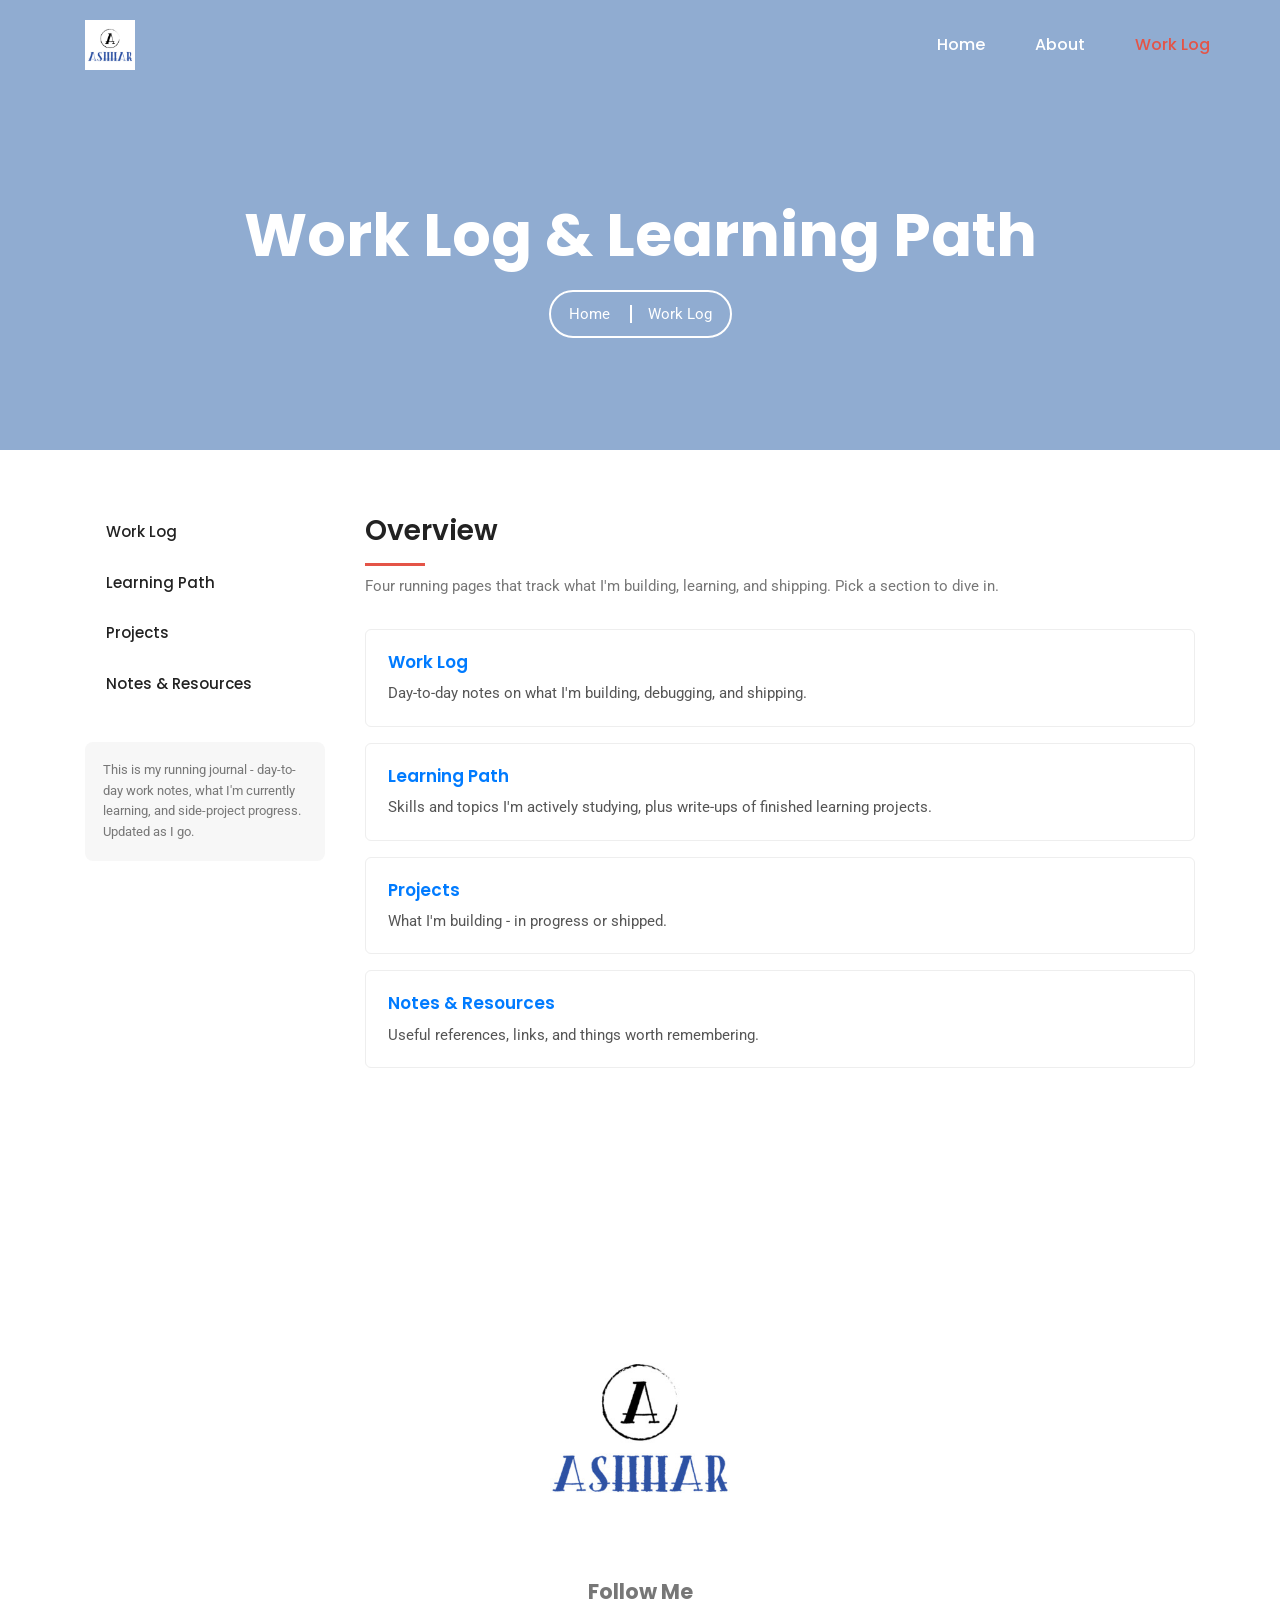
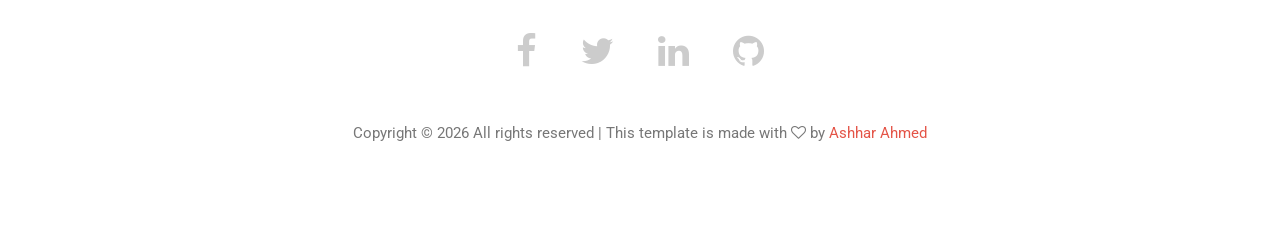
==== worklog/index.html @ 243a368c "folder restructuring" ====
<!DOCTYPE html>
<html lang="zxx" class="no-js">

<head>
    <!-- Mobile Specific Meta -->
    <meta name="viewport" content="width=device-width, initial-scale=1, shrink-to-fit=no">
    <!-- Favicon-->
    <link rel="shortcut icon" href="../img/fav.png">
    <!-- Author Meta -->
    <meta name="author" content="Ashhar Ahmed">
    <!-- Meta Description -->
    <meta name="description" content="Work log and learning path of Ashhar Ahmed - Senior Software Engineer">
    <!-- Meta Keyword -->
    <meta name="keywords" content="">
    <!-- meta character set -->
    <meta charset="UTF-8">
    <!-- Site Title -->
    <title>Work Log | Ashhar Ahmed</title>

    <link href="https://fonts.googleapis.com/css?family=Poppins:100,200,400,300,500,600,700" rel="stylesheet">
    <link href="https://fonts.googleapis.com/css?family=Roboto:300,400,500,600,700,900" rel="stylesheet">
    <!--CSS============================================= -->
    <link rel="stylesheet" href="../css/linearicons.css">
    <link rel="stylesheet" href="../css/font-awesome.min.css">
    <link rel="stylesheet" href="../css/bootstrap.css">
    <link rel="stylesheet" href="../css/magnific-popup.css">
    <link rel="stylesheet" href="../css/nice-select.css">
    <link rel="stylesheet" href="../css/animate.min.css">
    <link rel="stylesheet" href="../css/owl.carousel.css">
    <link rel="stylesheet" href="../css/main.css">
    <link rel="stylesheet" href="../css/worklog.css">
</head>

<body>

    <!-- Start Header Area -->
    <header id="header" class="dark">
        <div class="container main-menu">
            <div class="row align-items-center d-flex">
                <div id="logo">
                    <a href="../index.html"><img src="../img/logo.png" alt="" title="" width="50" height="50" /></a>
                </div>
                <nav id="nav-menu-container" class="ml-auto">
                    <ul class="nav-menu white">
                        <li><a href="../index.html">Home</a></li>
                        <li><a href="../about.html">About</a></li>
                        <li><a class="active" href="index.html">Work Log</a></li>
                    </ul>
                </nav>
            </div>
        </div>
    </header>
    <!-- End Header Area -->

    <!-- start banner Area -->
    <section class="banner-area relative">
        <div class="container">
            <div class="row d-flex align-items-center justify-content-center">
                <div class="about-content col-lg-12">
                    <h1 class="text-white">
                        Work Log &amp; Learning Path
                    </h1>
                    <p class="link-nav">
                        <span class="box">
                            <a href="../index.html">Home </a>
                            <a href="index.html">Work Log</a>
                        </span>
                    </p>
                </div>
            </div>
        </div>
    </section>
    <!-- End banner Area -->

    <!-- Start Worklog Area -->
    <section class="worklog-area">
        <div class="container">
            <div class="worklog-wrap">

                <!-- Sidebar nav -->
                <nav class="worklog-sidebar nav flex-column">
                    <a class="nav-link" href="work-log.html">Work Log</a>
                    <a class="nav-link" href="learning-path.html">Learning Path</a>
                    <a class="nav-link" href="projects.html">Projects</a>
                    <a class="nav-link" href="notes.html">Notes &amp; Resources</a>
                    <div class="side-note">
                        This is my running journal - day-to-day work notes, what I'm currently learning, and
                        side-project progress. Updated as I go.
                    </div>
                </nav>

                <!-- Main content -->
                <div class="worklog-content">
                    <div class="worklog-section">
                        <h2>Overview</h2>
                        <p class="section-intro">
                            Four running pages that track what I'm building, learning, and shipping. Pick a section
                            to dive in.
                        </p>

                        <div class="project-card">
                            <h4><a href="work-log.html">Work Log</a></h4>
                            <p>Day-to-day notes on what I'm building, debugging, and shipping.</p>
                        </div>

                        <div class="project-card">
                            <h4><a href="learning-path.html">Learning Path</a></h4>
                            <p>Skills and topics I'm actively studying, plus write-ups of finished learning projects.</p>
                        </div>

                        <div class="project-card">
                            <h4><a href="projects.html">Projects</a></h4>
                            <p>What I'm building - in progress or shipped.</p>
                        </div>

                        <div class="project-card">
                            <h4><a href="notes.html">Notes &amp; Resources</a></h4>
                            <p>Useful references, links, and things worth remembering.</p>
                        </div>
                    </div>
                </div>

            </div>
        </div>
    </section>
    <!-- End Worklog Area -->

    <!-- start footer Area -->
    <footer class="footer-area">
        <div class="container">
            <div class="row justify-content-center">
                <div class="col-lg-12">
                    <div class="footer-top flex-column">
                        <div class="footer-logo">
                            <a href="#">
                                <img src="../img/logo.png" alt="" width="200" height="200">
                            </a>
                            <h4>Follow Me</h4>
                        </div>
                        <div class="footer-social">
                            <a href="https://www.facebook.com/ashhar.ahmed1/"><i class="fa fa-facebook"></i></a>
                            <a href="https://twitter.com/AshharWeligama"><i class="fa fa-twitter"></i></a>
                            <a href="https://linkedin.com/in/ashhar-ahmed-se"><i class="fa fa-linkedin"></i></a>
                            <a href="https://github.com/AshharAhamed"><i class="fa fa-github"></i></a>
                        </div>
                    </div>
                </div>
            </div>
            <div class="row footer-bottom justify-content-center">
                <p class="col-lg-8 col-sm-12 footer-text">
                    Copyright &copy;
                    <script>
                        document.write(new Date().getFullYear());
                    </script>
                    All rights reserved | This template is made with <i class="fa fa-heart-o" aria-hidden="true"></i> by <a href="#" target="_blank">Ashhar Ahmed</a>
                </p>
            </div>
        </div>
    </footer>
    <!-- End footer Area -->

    <!-- ####################### Start Scroll to Top Area ####################### -->
    <div id="back-top">
        <a title="Go to Top" href="#">
            <i class="lnr lnr-arrow-up"></i>
        </a>
    </div>
    <!-- ####################### End Scroll to Top Area ####################### -->

    <script src="../js/vendor/jquery-2.2.4.min.js"></script>
    <script src="https://cdnjs.cloudflare.com/ajax/libs/popper.js/1.12.9/umd/popper.min.js" integrity="sha384-ApNbgh9B+Y1QKtv3Rn7W3mgPxhU9K/ScQsAP7hUibX39j7fakFPskvXusvfa0b4Q" crossorigin="anonymous"></script>
    <script src="../js/vendor/bootstrap.min.js"></script>
    <script src="../js/easing.min.js"></script>
    <script src="../js/hoverIntent.js"></script>
    <script src="../js/superfish.min.js"></script>
    <script src="../js/mn-accordion.js"></script>
    <script src="../js/jquery.ajaxchimp.min.js"></script>
    <script src="../js/jquery.magnific-popup.min.js"></script>
    <script src="../js/owl.carousel.min.js"></script>
    <script src="../js/jquery.nice-select.min.js"></script>
    <script src="../js/isotope.pkgd.min.js"></script>
    <script src="../js/jquery.circlechart.js"></script>
    <script src="../js/wow.min.js"></script>
    <script src="../js/main.js"></script>
</body>

</html>
---- css/linearicons.css ----
@font-face {
	font-family: 'Linearicons-Free';
	src:url('../fonts/Linearicons-Free.eot?w118d');
	src:url('../fonts/Linearicons-Free.eot?#iefixw118d') format('embedded-opentype'),
		url('../fonts/Linearicons-Free.woff2?w118d') format('woff2'),
		url('../fonts/Linearicons-Free.woff?w118d') format('woff'),
		url('../fonts/Linearicons-Free.ttf?w118d') format('truetype'),
		url('../fonts/Linearicons-Free.svg?w118d#Linearicons-Free') format('svg');
	font-weight: normal;
	font-style: normal;
}

.lnr {
	font-family: 'Linearicons-Free';
	speak: none;
	font-style: normal;
	font-weight: normal;
	font-variant: normal;
	text-transform: none;
	line-height: 1;

	/* Better Font Rendering =========== */
	-webkit-font-smoothing: antialiased;
	-moz-osx-font-smoothing: grayscale;
}

.lnr-home:before {
	content: "\e800";
}
.lnr-apartment:before {
	content: "\e801";
}
.lnr-pencil:before {
	content: "\e802";
}
.lnr-magic-wand:before {
	content: "\e803";
}
.lnr-drop:before {
	content: "\e804";
}
.lnr-lighter:before {
	content: "\e805";
}
.lnr-poop:before {
	content: "\e806";
}
.lnr-sun:before {
	content: "\e807";
}
.lnr-moon:before {
	content: "\e808";
}
.lnr-cloud:before {
	content: "\e809";
}
.lnr-cloud-upload:before {
	content: "\e80a";
}
.lnr-cloud-download:before {
	content: "\e80b";
}
.lnr-cloud-sync:before {
	content: "\e80c";
}
.lnr-cloud-check:before {
	content: "\e80d";
}
.lnr-database:before {
	content: "\e80e";
}
.lnr-lock:before {
	content: "\e80f";
}
.lnr-cog:before {
	content: "\e810";
}
.lnr-trash:before {
	content: "\e811";
}
.lnr-dice:before {
	content: "\e812";
}
.lnr-heart:before {
	content: "\e813";
}
.lnr-star:before {
	content: "\e814";
}
.lnr-star-half:before {
	content: "\e815";
}
.lnr-star-empty:before {
	content: "\e816";
}
.lnr-flag:before {
	content: "\e817";
}
.lnr-envelope:before {
	content: "\e818";
}
.lnr-paperclip:before {
	content: "\e819";
}
.lnr-inbox:before {
	content: "\e81a";
}
.lnr-eye:before {
	content: "\e81b";
}
.lnr-printer:before {
	content: "\e81c";
}
.lnr-file-empty:before {
	content: "\e81d";
}
.lnr-file-add:before {
	content: "\e81e";
}
.lnr-enter:before {
	content: "\e81f";
}
.lnr-exit:before {
	content: "\e820";
}
.lnr-graduation-hat:before {
	content: "\e821";
}
.lnr-license:before {
	content: "\e822";
}
.lnr-music-note:before {
	content: "\e823";
}
.lnr-film-play:before {
	content: "\e824";
}
.lnr-camera-video:before {
	content: "\e825";
}
.lnr-camera:before {
	content: "\e826";
}
.lnr-picture:before {
	content: "\e827";
}
.lnr-book:before {
	content: "\e828";
}
.lnr-bookmark:before {
	content: "\e829";
}
.lnr-user:before {
	content: "\e82a";
}
.lnr-users:before {
	content: "\e82b";
}
.lnr-shirt:before {
	content: "\e82c";
}
.lnr-store:before {
	content: "\e82d";
}
.lnr-cart:before {
	content: "\e82e";
}
.lnr-tag:before {
	content: "\e82f";
}
.lnr-phone-handset:before {
	content: "\e830";
}
.lnr-phone:before {
	content: "\e831";
}
.lnr-pushpin:before {
	content: "\e832";
}
.lnr-map-marker:before {
	content: "\e833";
}
.lnr-map:before {
	content: "\e834";
}
.lnr-location:before {
	content: "\e835";
}
.lnr-calendar-full:before {
	content: "\e836";
}
.lnr-keyboard:before {
	content: "\e837";
}
.lnr-spell-check:before {
	content: "\e838";
}
.lnr-screen:before {
	content: "\e839";
}
.lnr-smartphone:before {
	content: "\e83a";
}
.lnr-tablet:before {
	content: "\e83b";
}
.lnr-laptop:before {
	content: "\e83c";
}
.lnr-laptop-phone:before {
	content: "\e83d";
}
.lnr-power-switch:before {
	content: "\e83e";
}
.lnr-bubble:before {
	content: "\e83f";
}
.lnr-heart-pulse:before {
	content: "\e840";
}
.lnr-construction:before {
	content: "\e841";
}
.lnr-pie-chart:before {
	content: "\e842";
}
.lnr-chart-bars:before {
	content: "\e843";
}
.lnr-gift:before {
	content: "\e844";
}
.lnr-diamond:before {
	content: "\e845";
}
.lnr-linearicons:before {
	content: "\e846";
}
.lnr-dinner:before {
	content: "\e847";
}
.lnr-coffee-cup:before {
	content: "\e848";
}
.lnr-leaf:before {
	content: "\e849";
}
.lnr-paw:before {
	content: "\e84a";
}
.lnr-rocket:before {
	content: "\e84b";
}
.lnr-briefcase:before {
	content: "\e84c";
}
.lnr-bus:before {
	content: "\e84d";
}
.lnr-car:before {
	content: "\e84e";
}
.lnr-train:before {
	content: "\e84f";
}
.lnr-bicycle:before {
	content: "\e850";
}
.lnr-wheelchair:before {
	content: "\e851";
}
.lnr-select:before {
	content: "\e852";
}
.lnr-earth:before {
	content: "\e853";
}
.lnr-smile:before {
	content: "\e854";
}
.lnr-sad:before {
	content: "\e855";
}
.lnr-neutral:before {
	content: "\e856";
}
.lnr-mustache:before {
	content: "\e857";
}
.lnr-alarm:before {
	content: "\e858";
}
.lnr-bullhorn:before {
	content: "\e859";
}
.lnr-volume-high:before {
	content: "\e85a";
}
.lnr-volume-medium:before {
	content: "\e85b";
}
.lnr-volume-low:before {
	content: "\e85c";
}
.lnr-volume:before {
	content: "\e85d";
}
.lnr-mic:before {
	content: "\e85e";
}
.lnr-hourglass:before {
	content: "\e85f";
}
.lnr-undo:before {
	content: "\e860";
}
.lnr-redo:before {
	content: "\e861";
}
.lnr-sync:before {
	content: "\e862";
}
.lnr-history:before {
	content: "\e863";
}
.lnr-clock:before {
	content: "\e864";
}
.lnr-download:before {
	content: "\e865";
}
.lnr-upload:before {
	content: "\e866";
}
.lnr-enter-down:before {
	content: "\e867";
}
.lnr-exit-up:before {
	content: "\e868";
}
.lnr-bug:before {
	content: "\e869";
}
.lnr-code:before {
	content: "\e86a";
}
.lnr-link:before {
	content: "\e86b";
}
.lnr-unlink:before {
	content: "\e86c";
}
.lnr-thumbs-up:before {
	content: "\e86d";
}
.lnr-thumbs-down:before {
	content: "\e86e";
}
.lnr-magnifier:before {
	content: "\e86f";
}
.lnr-cross:before {
	content: "\e870";
}
.lnr-menu:before {
	content: "\e871";
}
.lnr-list:before {
	content: "\e872";
}
.lnr-chevron-up:before {
	content: "\e873";
}
.lnr-chevron-down:before {
	content: "\e874";
}
.lnr-chevron-left:before {
	content: "\e875";
}
.lnr-chevron-right:before {
	content: "\e876";
}
.lnr-arrow-up:before {
	content: "\e877";
}
.lnr-arrow-down:before {
	content: "\e878";
}
.lnr-arrow-left:before {
	content: "\e879";
}
.lnr-arrow-right:before {
	content: "\e87a";
}
.lnr-move:before {
	content: "\e87b";
}
.lnr-warning:before {
	content: "\e87c";
}
.lnr-question-circle:before {
	content: "\e87d";
}
.lnr-menu-circle:before {
	content: "\e87e";
}
.lnr-checkmark-circle:before {
	content: "\e87f";
}
.lnr-cross-circle:before {
	content: "\e880";
}
.lnr-plus-circle:before {
	content: "\e881";
}
.lnr-circle-minus:before {
	content: "\e882";
}
.lnr-arrow-up-circle:before {
	content: "\e883";
}
.lnr-arrow-down-circle:before {
	content: "\e884";
}
.lnr-arrow-left-circle:before {
	content: "\e885";
}
.lnr-arrow-right-circle:before {
	content: "\e886";
}
.lnr-chevron-up-circle:before {
	content: "\e887";
}
.lnr-chevron-down-circle:before {
	content: "\e888";
}
.lnr-chevron-left-circle:before {
	content: "\e889";
}
.lnr-chevron-right-circle:before {
	content: "\e88a";
}
.lnr-crop:before {
	content: "\e88b";
}
.lnr-frame-expand:before {
	content: "\e88c";
}
.lnr-frame-contract:before {
	content: "\e88d";
}
.lnr-layers:before {
	content: "\e88e";
}
.lnr-funnel:before {
	content: "\e88f";
}
.lnr-text-format:before {
	content: "\e890";
}
.lnr-text-format-remove:before {
	content: "\e891";
}
.lnr-text-size:before {
	content: "\e892";
}
.lnr-bold:before {
	content: "\e893";
}
.lnr-italic:before {
	content: "\e894";
}
.lnr-underline:before {
	content: "\e895";
}
.lnr-strikethrough:before {
	content: "\e896";
}
.lnr-highlight:before {
	content: "\e897";
}
.lnr-text-align-left:before {
	content: "\e898";
}
.lnr-text-align-center:before {
	content: "\e899";
}
.lnr-text-align-right:before {
	content: "\e89a";
}
.lnr-text-align-justify:before {
	content: "\e89b";
}
.lnr-line-spacing:before {
	content: "\e89c";
}
.lnr-indent-increase:before {
	content: "\e89d";
}
.lnr-indent-decrease:before {
	content: "\e89e";
}
.lnr-pilcrow:before {
	content: "\e89f";
}
.lnr-direction-ltr:before {
	content: "\e8a0";
}
.lnr-direction-rtl:before {
	content: "\e8a1";
}
.lnr-page-break:before {
	content: "\e8a2";
}
.lnr-sort-alpha-asc:before {
	content: "\e8a3";
}
.lnr-sort-amount-asc:before {
	content: "\e8a4";
}
.lnr-hand:before {
	content: "\e8a5";
}
.lnr-pointer-up:before {
	content: "\e8a6";
}
.lnr-pointer-right:before {
	content: "\e8a7";
}
.lnr-pointer-down:before {
	content: "\e8a8";
}
.lnr-pointer-left:before {
	content: "\e8a9";
}
---- css/nice-select.css ----
.nice-select {
  -webkit-tap-highlight-color: transparent;
  background-color: #fff;
  border-radius: 5px;
  border: solid 1px #e8e8e8;
  box-sizing: border-box;
  clear: both;
  cursor: pointer;
  display: block;
  float: left;
  font-family: inherit;
  font-size: 14px;
  font-weight: normal;
  height: 42px;
  line-height: 40px;
  outline: none;
  padding-left: 18px;
  padding-right: 30px;
  position: relative;
  text-align: left !important;
  -webkit-transition: all 0.2s ease-in-out;
  transition: all 0.2s ease-in-out;
  -webkit-user-select: none;
     -moz-user-select: none;
      -ms-user-select: none;
          user-select: none;
  white-space: nowrap;
  width: auto; }
  .nice-select:hover {
    border-color: #dbdbdb; }
  .nice-select:active, .nice-select.open, .nice-select:focus {
    border-color: #999; }
  .nice-select:after {
    border-bottom: 2px solid #999;
    border-right: 2px solid #999;
    content: '';
    display: block;
    height: 5px;
    margin-top: -4px;
    pointer-events: none;
    position: absolute;
    right: 12px;
    top: 50%;
    -webkit-transform-origin: 66% 66%;
        -ms-transform-origin: 66% 66%;
            transform-origin: 66% 66%;
    -webkit-transform: rotate(45deg);
        -ms-transform: rotate(45deg);
            transform: rotate(45deg);
    -webkit-transition: all 0.15s ease-in-out;
    transition: all 0.15s ease-in-out;
    width: 5px; }
  .nice-select.open:after {
    -webkit-transform: rotate(-135deg);
        -ms-transform: rotate(-135deg);
            transform: rotate(-135deg); }
  .nice-select.open .list {
    opacity: 1;
    pointer-events: auto;
    -webkit-transform: scale(1) translateY(0);
        -ms-transform: scale(1) translateY(0);
            transform: scale(1) translateY(0); }
  .nice-select.disabled {
    border-color: #ededed;
    color: #999;
    pointer-events: none; }
    .nice-select.disabled:after {
      border-color: #cccccc; }
  .nice-select.wide {
    width: 100%; }
    .nice-select.wide .list {
      left: 0 !important;
      right: 0 !important; }
  .nice-select.right {
    float: right; }
    .nice-select.right .list {
      left: auto;
      right: 0; }
  .nice-select.small {
    font-size: 12px;
    height: 36px;
    line-height: 34px; }
    .nice-select.small:after {
      height: 4px;
      width: 4px; }
    .nice-select.small .option {
      line-height: 34px;
      min-height: 34px; }
  .nice-select .list {
    background-color: #fff;
    border-radius: 5px;
    box-shadow: 0 0 0 1px rgba(68, 68, 68, 0.11);
    box-sizing: border-box;
    margin-top: 4px;
    opacity: 0;
    overflow: hidden;
    padding: 0;
    pointer-events: none;
    position: absolute;
    top: 100%;
    left: 0;
    -webkit-transform-origin: 50% 0;
        -ms-transform-origin: 50% 0;
            transform-origin: 50% 0;
    -webkit-transform: scale(0.75) translateY(-21px);
        -ms-transform: scale(0.75) translateY(-21px);
            transform: scale(0.75) translateY(-21px);
    -webkit-transition: all 0.2s cubic-bezier(0.5, 0, 0, 1.25), opacity 0.15s ease-out;
    transition: all 0.2s cubic-bezier(0.5, 0, 0, 1.25), opacity 0.15s ease-out;
    z-index: 9; }
    .nice-select .list:hover .option:not(:hover) {
      background-color: transparent !important; }
  .nice-select .option {
    cursor: pointer;
    font-weight: 400;
    line-height: 40px;
    list-style: none;
    min-height: 40px;
    outline: none;
    padding-left: 18px;
    padding-right: 29px;
    text-align: left;
    -webkit-transition: all 0.2s;
    transition: all 0.2s; }
    .nice-select .option:hover, .nice-select .option.focus, .nice-select .option.selected.focus {
      background-color: #f6f6f6; }
    .nice-select .option.selected {
      font-weight: bold; }
    .nice-select .option.disabled {
      background-color: transparent;
      color: #999;
      cursor: default; }

.no-csspointerevents .nice-select .list {
  display: none; }

.no-csspointerevents .nice-select.open .list {
  display: block; }
---- css/main.css ----
/*--------------------------- Color variations ----------------------*/
/* Medium Layout: 1280px */
/* Tablet Layout: 768px */
/* Mobile Layout: 320px */
/* Wide Mobile Layout: 480px */
/* =================================== */
/*  Basic Style 
/* =================================== */
::-moz-selection {
  /* Code for Firefox */
  background-color: #e45447;
  color: #fff; }

::selection {
  background-color: #e45447;
  color: #fff; }

::-webkit-input-placeholder {
  /* WebKit, Blink, Edge */
  color: #777777;
  font-weight: 300; }

:-moz-placeholder {
  /* Mozilla Firefox 4 to 18 */
  color: #777777;
  opacity: 1;
  font-weight: 300; }

::-moz-placeholder {
  /* Mozilla Firefox 19+ */
  color: #777777;
  opacity: 1;
  font-weight: 300; }

:-ms-input-placeholder {
  /* Internet Explorer 10-11 */
  color: #777777;
  font-weight: 300; }

::-ms-input-placeholder {
  /* Microsoft Edge */
  color: #777777;
  font-weight: 300; }

body {
  color: #777777;
  font-family: "Roboto", sans-serif;
  font-size: 15px;
  font-weight: 400;
  line-height: 1.625em;
  position: relative; }

ol, ul {
  margin: 0;
  padding: 0;
  list-style: none; }

select {
  display: block; }

figure {
  margin: 0; }

a {
  -webkit-transition: all 0.3s ease 0s;
  -moz-transition: all 0.3s ease 0s;
  -o-transition: all 0.3s ease 0s;
  transition: all 0.3s ease 0s; }

iframe {
  border: 0; }

a, a:focus, a:hover {
  text-decoration: none;
  outline: 0; }

.btn.active.focus,
.btn.active:focus,
.btn.focus,
.btn.focus:active,
.btn:active:focus,
.btn:focus {
  text-decoration: none;
  outline: 0; }

.card-panel {
  margin: 0;
  padding: 60px; }

/**
 *  Typography
 *
 **/
.btn i, .btn-large i, .btn-floating i, .btn-large i, .btn-flat i {
  font-size: 1em;
  line-height: inherit; }

.gray-bg {
  background: #f9f9ff; }

h1, h2, h3,
h4, h5, h6 {
  font-family: "Poppins", sans-serif;
  color: #222222;
  line-height: 1.2em;
  margin-bottom: 0;
  margin-top: 0;
  font-weight: 600; }

.h1, .h2, .h3,
.h4, .h5, .h6 {
  margin-bottom: 0;
  margin-top: 0;
  font-family: "Poppins", sans-serif;
  font-weight: 600;
  color: #222222; }

h1, .h1 {
  font-size: 36px; }

h2, .h2 {
  font-size: 30px; }

h3, .h3 {
  font-size: 24px; }

h4, .h4 {
  font-size: 18px; }

h5, .h5 {
  font-size: 16px; }

h6, .h6 {
  font-size: 14px;
  color: #222222; }

td, th {
  border-radius: 0px; }

/**
 * For modern browsers
 * 1. The space content is one way to avoid an Opera bug when the
 *    contenteditable attribute is included anywhere else in the document.
 *    Otherwise it causes space to appear at the top and bottom of elements
 *    that are clearfixed.
 * 2. The use of `table` rather than `block` is only necessary if using
 *    `:before` to contain the top-margins of child elements.
 */
.clear::before, .clear::after {
  content: " ";
  display: table; }
.clear::after {
  clear: both; }

.fz-11 {
  font-size: 11px; }

.fz-12 {
  font-size: 12px; }

.fz-13 {
  font-size: 13px; }

.fz-14 {
  font-size: 14px; }

.fz-15 {
  font-size: 15px; }

.fz-16 {
  font-size: 16px; }

.fz-18 {
  font-size: 18px; }

.fz-30 {
  font-size: 30px; }

.fz-48 {
  font-size: 48px !important; }

.fw100 {
  font-weight: 100; }

.fw300 {
  font-weight: 300; }

.fw400 {
  font-weight: 400 !important; }

.fw500 {
  font-weight: 500; }

.f700 {
  font-weight: 700; }

.fsi {
  font-style: italic; }

.mt-10 {
  margin-top: 10px; }

.mt-15 {
  margin-top: 15px; }

.mt-20 {
  margin-top: 20px; }

.mt-25 {
  margin-top: 25px; }

.mt-30 {
  margin-top: 30px; }

.mt-35 {
  margin-top: 35px; }

.mt-40 {
  margin-top: 40px; }

.mt-50 {
  margin-top: 50px; }

.mt-60 {
  margin-top: 60px; }

.mt-70 {
  margin-top: 70px; }

.mt-80 {
  margin-top: 80px; }

.mt-100 {
  margin-top: 100px; }

.mt-120 {
  margin-top: 120px; }

.mt-150 {
  margin-top: 150px; }

.ml-0 {
  margin-left: 0 !important; }

.ml-5 {
  margin-left: 5px !important; }

.ml-10 {
  margin-left: 10px; }

.ml-15 {
  margin-left: 15px; }

.ml-20 {
  margin-left: 20px; }

.ml-30 {
  margin-left: 30px; }

.ml-50 {
  margin-left: 50px; }

.mr-0 {
  margin-right: 0 !important; }

.mr-5 {
  margin-right: 5px !important; }

.mr-15 {
  margin-right: 15px; }

.mr-10 {
  margin-right: 10px; }

.mr-20 {
  margin-right: 20px; }

.mr-30 {
  margin-right: 30px; }

.mr-50 {
  margin-right: 50px; }

.mb-0 {
  margin-bottom: 0px; }

.mb-0-i {
  margin-bottom: 0px !important; }

.mb-5 {
  margin-bottom: 5px; }

.mb-10 {
  margin-bottom: 10px; }

.mb-15 {
  margin-bottom: 15px; }

.mb-20 {
  margin-bottom: 20px; }

.mb-25 {
  margin-bottom: 25px; }

.mb-30 {
  margin-bottom: 30px; }

.mb-40 {
  margin-bottom: 40px; }

.mb-50 {
  margin-bottom: 50px; }

.mb-60 {
  margin-bottom: 60px; }

.mb-70 {
  margin-bottom: 70px; }

.mb-80 {
  margin-bottom: 80px; }

.mb-90 {
  margin-bottom: 90px; }

.mb-100 {
  margin-bottom: 100px; }

.pt-0 {
  padding-top: 0px; }

.pt-10 {
  padding-top: 10px; }

.pt-15 {
  padding-top: 15px; }

.pt-20 {
  padding-top: 20px; }

.pt-25 {
  padding-top: 25px; }

.pt-30 {
  padding-top: 30px; }

.pt-40 {
  padding-top: 40px; }

.pt-50 {
  padding-top: 50px; }

.pt-60 {
  padding-top: 60px; }

.pt-70 {
  padding-top: 70px; }

.pt-80 {
  padding-top: 80px; }

.pt-90 {
  padding-top: 90px; }

.pt-100 {
  padding-top: 100px; }

.pt-120 {
  padding-top: 120px; }

.pt-150 {
  padding-top: 150px; }

.pt-170 {
  padding-top: 170px; }

.pb-0 {
  padding-bottom: 0px; }

.pb-10 {
  padding-bottom: 10px; }

.pb-15 {
  padding-bottom: 15px; }

.pb-20 {
  padding-bottom: 20px; }

.pb-25 {
  padding-bottom: 25px; }

.pb-30 {
  padding-bottom: 30px; }

.pb-40 {
  padding-bottom: 40px; }

.pb-50 {
  padding-bottom: 50px; }

.pb-60 {
  padding-bottom: 60px; }

.pb-70 {
  padding-bottom: 70px; }

.pb-80 {
  padding-bottom: 80px; }

.pb-90 {
  padding-bottom: 90px; }

.pb-100 {
  padding-bottom: 100px; }

.pb-120 {
  padding-bottom: 120px; }

.pb-150 {
  padding-bottom: 150px; }

.pr-30 {
  padding-right: 30px; }

.pl-30 {
  padding-left: 30px; }

.pl-90 {
  padding-left: 90px; }

.p-40 {
  padding: 40px; }

.float-left {
  float: left; }

.float-right {
  float: right; }

.text-italic {
  font-style: italic; }

.text-white {
  color: #fff; }

.text-black {
  color: #000; }

.transition {
  -webkit-transition: all 0.3s ease 0s;
  -moz-transition: all 0.3s ease 0s;
  -o-transition: all 0.3s ease 0s;
  transition: all 0.3s ease 0s; }

.section-full {
  padding: 100px 0; }

.section-half {
  padding: 75px 0; }

.text-center {
  text-align: center; }

.text-left {
  text-align: left; }

.text-rigth {
  text-align: right; }

.flex {
  display: -webkit-box;
  display: -webkit-flex;
  display: -moz-flex;
  display: -ms-flexbox;
  display: flex; }

.inline-flex {
  display: -webkit-inline-box;
  display: -webkit-inline-flex;
  display: -moz-inline-flex;
  display: -ms-inline-flexbox;
  display: inline-flex; }

.flex-grow {
  -webkit-box-flex: 1;
  -webkit-flex-grow: 1;
  -moz-flex-grow: 1;
  -ms-flex-positive: 1;
  flex-grow: 1; }

.flex-wrap {
  -webkit-flex-wrap: wrap;
  -moz-flex-wrap: wrap;
  -ms-flex-wrap: wrap;
  flex-wrap: wrap; }

.flex-left {
  -webkit-box-pack: start;
  -ms-flex-pack: start;
  -webkit-justify-content: flex-start;
  -moz-justify-content: flex-start;
  justify-content: flex-start; }

.flex-middle {
  -webkit-box-align: center;
  -ms-flex-align: center;
  -webkit-align-items: center;
  -moz-align-items: center;
  align-items: center; }

.flex-right {
  -webkit-box-pack: end;
  -ms-flex-pack: end;
  -webkit-justify-content: flex-end;
  -moz-justify-content: flex-end;
  justify-content: flex-end; }

.flex-top {
  -webkit-align-self: flex-start;
  -moz-align-self: flex-start;
  -ms-flex-item-align: start;
  align-self: flex-start; }

.flex-center {
  -webkit-box-pack: center;
  -ms-flex-pack: center;
  -webkit-justify-content: center;
  -moz-justify-content: center;
  justify-content: center; }

.flex-bottom {
  -webkit-align-self: flex-end;
  -moz-align-self: flex-end;
  -ms-flex-item-align: end;
  align-self: flex-end; }

.space-between {
  -webkit-box-pack: justify;
  -ms-flex-pack: justify;
  -webkit-justify-content: space-between;
  -moz-justify-content: space-between;
  justify-content: space-between; }

.space-around {
  -ms-flex-pack: distribute;
  -webkit-justify-content: space-around;
  -moz-justify-content: space-around;
  justify-content: space-around; }

.flex-column {
  -webkit-box-direction: normal;
  -webkit-box-orient: vertical;
  -webkit-flex-direction: column;
  -moz-flex-direction: column;
  -ms-flex-direction: column;
  flex-direction: column; }

.flex-cell {
  display: -webkit-box;
  display: -webkit-flex;
  display: -moz-flex;
  display: -ms-flexbox;
  display: flex;
  -webkit-box-flex: 1;
  -webkit-flex-grow: 1;
  -moz-flex-grow: 1;
  -ms-flex-positive: 1;
  flex-grow: 1; }

.display-table {
  display: table; }

.light {
  color: #fff; }

.dark {
  color: #000; }

.relative {
  position: relative; }

.overflow-hidden {
  overflow: hidden; }

.overlay {
  position: absolute;
  left: 0;
  right: 0;
  top: 0;
  bottom: 0; }

.container.fullwidth {
  width: 100%; }
.container.no-padding {
  padding-left: 0;
  padding-right: 0; }

.no-padding {
  padding: 0; }

.section-bg {
  background: #f9fafc; }

@media (max-width: 767px) {
  .no-flex-xs {
    display: block !important; } }

.row.no-margin {
  margin-left: 0;
  margin-right: 0; }

.preloader-area {
  background-color: #e45447;
  position: fixed;
  width: 100%;
  height: 100%;
  z-index: 9999; }
  .preloader-area .loader-box {
    position: absolute;
    left: 50%;
    top: 50%;
    -webkit-transform: translate(-50%, -50%);
    -moz-transform: translate(-50%, -50%);
    -ms-transform: translate(-50%, -50%);
    -o-transform: translate(-50%, -50%);
    transform: translate(-50%, -50%); }
  .preloader-area .loader {
    width: 70px;
    height: 70px;
    border-radius: 50px;
    background-color: rgba(255, 255, 255, 0.2);
    border-width: 30px;
    border-style: double;
    border-color: transparent #fff;
    -webkit-transform-origin: 50% 50%;
    -moz-transform-origin: 50% 50%;
    -ms-transform-origin: 50% 50%;
    -o-transform-origin: 50% 50%;
    transform-origin: 50% 50%;
    -webkit-animation: loader 2s linear infinite;
    -moz-animation: loader 2s linear infinite;
    -o-animation: loader 2s linear infinite;
    animation: loader 2s linear infinite; }

@-webkit-keyframes loader {
  0% {
    -webkit-transform: rotate(0deg);
    -moz-transform: rotate(0deg);
    -ms-transform: rotate(0deg);
    -o-transform: rotate(0deg);
    transform: rotate(0deg); }
  100% {
    -webkit-transform: rotate(360deg);
    -moz-transform: rotate(360deg);
    -ms-transform: rotate(360deg);
    -o-transform: rotate(360deg);
    transform: rotate(360deg); } }
@-moz-keyframes loader {
  0% {
    -webkit-transform: rotate(0deg);
    -moz-transform: rotate(0deg);
    -ms-transform: rotate(0deg);
    -o-transform: rotate(0deg);
    transform: rotate(0deg); }
  100% {
    -webkit-transform: rotate(360deg);
    -moz-transform: rotate(360deg);
    -ms-transform: rotate(360deg);
    -o-transform: rotate(360deg);
    transform: rotate(360deg); } }
@-o-keyframes loader {
  0% {
    -webkit-transform: rotate(0deg);
    -moz-transform: rotate(0deg);
    -ms-transform: rotate(0deg);
    -o-transform: rotate(0deg);
    transform: rotate(0deg); }
  100% {
    -webkit-transform: rotate(360deg);
    -moz-transform: rotate(360deg);
    -ms-transform: rotate(360deg);
    -o-transform: rotate(360deg);
    transform: rotate(360deg); } }
@keyframes loader {
  0% {
    -webkit-transform: rotate(0deg);
    -moz-transform: rotate(0deg);
    -ms-transform: rotate(0deg);
    -o-transform: rotate(0deg);
    transform: rotate(0deg); }
  100% {
    -webkit-transform: rotate(360deg);
    -moz-transform: rotate(360deg);
    -ms-transform: rotate(360deg);
    -o-transform: rotate(360deg);
    transform: rotate(360deg); } }
#back-top {
  position: fixed;
  right: 0;
  bottom: 30px;
  cursor: pointer;
  z-index: 9999999;
  opacity: 0;
  -webkit-transition: all 0.3s ease 0s;
  -moz-transition: all 0.3s ease 0s;
  -o-transition: all 0.3s ease 0s;
  transition: all 0.3s ease 0s; }
  #back-top a {
    background: #90acd1;
    display: block;
    text-align: center;
    width: 35px;
    height: 40px;
    border-radius: 5px 5px 0 0;
    padding: 12px 8px 8px 7px;
    -webkit-transition: all 0.3s ease 0s;
    -moz-transition: all 0.3s ease 0s;
    -o-transition: all 0.3s ease 0s;
    transition: all 0.3s ease 0s; }
    #back-top a i {
      font-size: 22px;
      color: #fff; }
    #back-top a:hover {
      box-shadow: 0 8px 12px rgba(156, 156, 156, 0.7); }

.back-top-animation {
  right: 20px !important;
  opacity: 1 !important;
  -webkit-transition: all 0.4s ease-in !important;
  -moz-transition: all 0.4s ease-in !important;
  -o-transition: all 0.4s ease-in !important;
  transition: all 0.4s ease-in !important; }

.section-gap {
  padding: 150px 0; }
  @media (max-width: 1024px) {
    .section-gap {
      padding: 60px 0; } }

.section-gap-top {
  padding-top: 150px; }
  @media (max-width: 1024px) {
    .section-gap-top {
      padding: 60px 0; } }

.section-gap-bottom-90 {
  padding-bottom: 130px; }
  @media (max-width: 1024px) {
    .section-gap-bottom-90 {
      padding-bottom: 30px; } }

.section-title {
  margin-bottom: 80px; }
  @media (max-width: 1024px) {
    .section-title {
      margin-bottom: 30px; } }
  .section-title h2 {
    font-size: 48px;
    font-weight: 700;
    margin-bottom: 70px;
    text-transform: capitalize;
    position: relative;
    line-height: 44px; }
    @media (max-width: 1024px) {
      .section-title h2 {
        font-size: 40px;
        margin-bottom: 30px; } }
    @media (max-width: 1024px) {
      .section-title h2 {
        font-size: 30px; } }
    .section-title h2:before {
      content: '';
      position: absolute;
      left: 0;
      bottom: -35px;
      width: 10px;
      height: 10px;
      background: #e45447;
      border-radius: 7px; }
      @media (max-width: 1024px) {
        .section-title h2:before {
          bottom: -15px; } }
    .section-title h2:after {
      content: '';
      position: absolute;
      left: 0;
      bottom: -31px;
      width: 100px;
      height: 2px;
      background: #e45447; }
      @media (max-width: 1024px) {
        .section-title h2:after {
          bottom: -11px; } }
  .section-title p {
    max-width: 535px;
    margin-bottom: 0; }

.alert-msg {
  color: #008000; }

.primary-btn {
  color: #fff;
  padding: 0 52px;
  background: #e45447;
  overflow: hidden;
  border-radius: 40px;
  font-size: 15px;
  font-weight: 600;
  display: inline-block;
  border: 1px solid #e45447;
  vertical-align: middle;
  position: relative;
  z-index: 1;
  cursor: pointer;
  text-align: center;
  -webkit-backface-visibility: hidden;
  -moz-backface-visibility: hidden;
  backface-visibility: hidden;
  -webkit-transition: all 0.3s ease 0s;
  -moz-transition: all 0.3s ease 0s;
  -o-transition: all 0.3s ease 0s;
  transition: all 0.3s ease 0s; }
  @media (max-width: 767px) {
    .primary-btn {
      padding: 0 35px; } }
  .primary-btn:before {
    content: attr(data-text);
    position: absolute;
    top: 0;
    left: 0;
    width: 100%;
    height: 100%;
    padding: 13px 0;
    -webkit-transition: all 0.3s ease 0s;
    -moz-transition: all 0.3s ease 0s;
    -o-transition: all 0.3s ease 0s;
    transition: all 0.3s ease 0s;
    -webkit-transition-timing-function: cubic-bezier(0.75, 0, 0.125, 1);
    -moz-transition-timing-function: cubic-bezier(0.75, 0, 0.125, 1);
    -o-transition-timing-function: cubic-bezier(0.75, 0, 0.125, 1);
    transition-timing-function: cubic-bezier(0.75, 0, 0.125, 1);
    color: #fff; }
    @media (max-width: 767px) {
      .primary-btn:before {
        padding: 8px 0; } }
  .primary-btn:hover {
    background: #fff;
    border: 1px solid #e45447; }
    .primary-btn:hover:before {
      opacity: 0;
      -webkit-transform: translate3d(0, 100%, 0);
      -moz-transform: translate3d(0, 100%, 0);
      -ms-transform: translate3d(0, 100%, 0);
      -o-transform: translate3d(0, 100%, 0);
      transform: translate3d(0, 100%, 0); }
    .primary-btn:hover span {
      opacity: 1;
      color: #e45447;
      -webkit-transform: translate3d(0, 0, 0);
      -moz-transform: translate3d(0, 0, 0);
      -ms-transform: translate3d(0, 0, 0);
      -o-transform: translate3d(0, 0, 0);
      transform: translate3d(0, 0, 0); }
      .primary-btn:hover span:nth-child(1) {
        -webkit-transition-delay: 0.01s;
        -moz-transition-delay: 0.01s;
        -o-transition-delay: 0.01s;
        transition-delay: 0.01s; }
      .primary-btn:hover span:nth-child(2) {
        -webkit-transition-delay: 0.05s;
        -moz-transition-delay: 0.05s;
        -o-transition-delay: 0.05s;
        transition-delay: 0.05s; }
      .primary-btn:hover span:nth-child(3) {
        -webkit-transition-delay: 0.1s;
        -moz-transition-delay: 0.1s;
        -o-transition-delay: 0.1s;
        transition-delay: 0.1s; }
      .primary-btn:hover span:nth-child(4) {
        -webkit-transition-delay: 0.15s;
        -moz-transition-delay: 0.15s;
        -o-transition-delay: 0.15s;
        transition-delay: 0.15s; }
      .primary-btn:hover span:nth-child(5) {
        -webkit-transition-delay: 0.2s;
        -moz-transition-delay: 0.2s;
        -o-transition-delay: 0.2s;
        transition-delay: 0.2s; }
      .primary-btn:hover span:nth-child(6) {
        -webkit-transition-delay: 0.25s;
        -moz-transition-delay: 0.25s;
        -o-transition-delay: 0.25s;
        transition-delay: 0.25s; }
      .primary-btn:hover span:nth-child(7) {
        -webkit-transition-delay: 0.3s;
        -moz-transition-delay: 0.3s;
        -o-transition-delay: 0.3s;
        transition-delay: 0.3s; }
      .primary-btn:hover span:nth-child(8) {
        -webkit-transition-delay: 0.35s;
        -moz-transition-delay: 0.35s;
        -o-transition-delay: 0.35s;
        transition-delay: 0.35s; }
      .primary-btn:hover span:nth-child(9) {
        -webkit-transition-delay: 0.4s;
        -moz-transition-delay: 0.4s;
        -o-transition-delay: 0.4s;
        transition-delay: 0.4s; }
      .primary-btn:hover span:nth-child(10) {
        -webkit-transition-delay: 0.45s;
        -moz-transition-delay: 0.45s;
        -o-transition-delay: 0.45s;
        transition-delay: 0.45s; }
      .primary-btn:hover span:nth-child(11) {
        -webkit-transition-delay: 0.5s;
        -moz-transition-delay: 0.5s;
        -o-transition-delay: 0.5s;
        transition-delay: 0.5s; }
      .primary-btn:hover span:nth-child(12) {
        -webkit-transition-delay: 0.55s;
        -moz-transition-delay: 0.55s;
        -o-transition-delay: 0.55s;
        transition-delay: 0.55s; }
      .primary-btn:hover span:nth-child(13) {
        -webkit-transition-delay: 0.6s;
        -moz-transition-delay: 0.6s;
        -o-transition-delay: 0.6s;
        transition-delay: 0.6s; }
      .primary-btn:hover span:nth-child(14) {
        -webkit-transition-delay: 0.65s;
        -moz-transition-delay: 0.65s;
        -o-transition-delay: 0.65s;
        transition-delay: 0.65s; }
      .primary-btn:hover span:nth-child(15) {
        -webkit-transition-delay: 0.7s;
        -moz-transition-delay: 0.7s;
        -o-transition-delay: 0.7s;
        transition-delay: 0.7s; }
      .primary-btn:hover span:nth-child(16) {
        -webkit-transition-delay: 0.75s;
        -moz-transition-delay: 0.75s;
        -o-transition-delay: 0.75s;
        transition-delay: 0.75s; }
      .primary-btn:hover span:nth-child(17) {
        -webkit-transition-delay: 0.8s;
        -moz-transition-delay: 0.8s;
        -o-transition-delay: 0.8s;
        transition-delay: 0.8s; }
      .primary-btn:hover span:nth-child(18) {
        -webkit-transition-delay: 0.85s;
        -moz-transition-delay: 0.85s;
        -o-transition-delay: 0.85s;
        transition-delay: 0.85s; }
      .primary-btn:hover span:nth-child(19) {
        -webkit-transition-delay: 0.95s;
        -moz-transition-delay: 0.95s;
        -o-transition-delay: 0.95s;
        transition-delay: 0.95s; }
      .primary-btn:hover span:nth-child(20) {
        -webkit-transition-delay: 1s;
        -moz-transition-delay: 1s;
        -o-transition-delay: 1s;
        transition-delay: 1s; }
  .primary-btn span {
    display: inline-block;
    padding: 12px 0;
    opacity: 0;
    color: #fff;
    -webkit-transform: translate3d(10, 10px, 0);
    -moz-transform: translate3d(10, 10px, 0);
    -ms-transform: translate3d(10, 10px, 0);
    -o-transform: translate3d(10, 10px, 0);
    transform: translate3d(10, 10px, 0);
    -webkit-transition: all 0.3s ease 0s;
    -moz-transition: all 0.3s ease 0s;
    -o-transition: all 0.3s ease 0s;
    transition: all 0.3s ease 0s;
    -webkit-transition-timing-function: cubic-bezier(0.75, 0, 0.125, 1);
    -moz-transition-timing-function: cubic-bezier(0.75, 0, 0.125, 1);
    -o-transition-timing-function: cubic-bezier(0.75, 0, 0.125, 1);
    transition-timing-function: cubic-bezier(0.75, 0, 0.125, 1); }
    @media (max-width: 767px) {
      .primary-btn span {
        padding: 8px 0; } }
  .primary-btn.white {
    border: 1px solid #90acd1;
    color: #e45447;
    background: #fff; }
    .primary-btn.white span {
      color: #222222; }
    .primary-btn.white:before {
      color: #222222; }
    .primary-btn.white:hover {
      background: #90acd1;
      color: #fff; }
      .primary-btn.white:hover span {
        color: #fff; }

.overlay {
  position: absolute;
  left: 0;
  right: 0;
  top: 0;
  bottom: 0; }

.sample-text-area {
  background: #fff;
  padding: 100px 0 70px 0; }

.sample-text {
  margin-bottom: 0; }

.text-heading {
  margin-bottom: 30px;
  font-size: 24px; }

.typo-list {
  margin-bottom: 10px; }

@media (max-width: 767px) {
  .typo-sec {
    margin-bottom: 30px; } }

@media (max-width: 767px) {
  .element-wrap {
    margin-top: 30px; } }

b, sup, sub, u, del {
  color: #e45447; }

h1 {
  font-size: 36px; }

h2 {
  font-size: 30px; }

h3 {
  font-size: 24px; }

h4 {
  font-size: 18px; }

h5 {
  font-size: 16px; }

h6 {
  font-size: 14px; }

h1, h2, h3, h4, h5, h6 {
  line-height: 1.5em; }

.typography h1, .typography h2, .typography h3, .typography h4, .typography h5, .typography h6 {
  color: #777777; }

.button-area {
  background: #fff; }
  .button-area .border-top-generic {
    padding: 70px 15px;
    border-top: 1px dotted #eee; }

.button-group-area .genric-btn {
  margin-right: 10px;
  margin-top: 10px; }
  .button-group-area .genric-btn:last-child {
    margin-right: 0; }

.genric-btn {
  display: inline-block;
  outline: none;
  line-height: 40px;
  padding: 0 30px;
  font-size: .8em;
  text-align: center;
  text-decoration: none;
  font-weight: 500;
  cursor: pointer;
  -webkit-transition: all 0.3s ease 0s;
  -moz-transition: all 0.3s ease 0s;
  -o-transition: all 0.3s ease 0s;
  transition: all 0.3s ease 0s; }
  .genric-btn:focus {
    outline: none; }
  .genric-btn.e-large {
    padding: 0 40px;
    line-height: 50px; }
  .genric-btn.large {
    line-height: 45px; }
  .genric-btn.medium {
    line-height: 30px; }
  .genric-btn.small {
    line-height: 25px; }
  .genric-btn.radius {
    border-radius: 3px; }
  .genric-btn.circle {
    border-radius: 20px; }
  .genric-btn.arrow {
    display: -webkit-inline-box;
    display: -ms-inline-flexbox;
    display: inline-flex;
    -webkit-box-align: center;
    -ms-flex-align: center;
    align-items: center; }
    .genric-btn.arrow span {
      margin-left: 10px; }
  .genric-btn.default {
    color: #222222;
    background: #f9f9ff;
    border: 1px solid transparent; }
    .genric-btn.default:hover {
      border: 1px solid #f9f9ff;
      background: #fff; }
  .genric-btn.default-border {
    border: 1px solid #f9f9ff;
    background: #fff; }
    .genric-btn.default-border:hover {
      color: #222222;
      background: #f9f9ff;
      border: 1px solid transparent; }
  .genric-btn.primary {
    color: #fff;
    background: #e45447;
    border: 1px solid transparent; }
    .genric-btn.primary:hover {
      color: #e45447;
      border: 1px solid #e45447;
      background: #fff; }
  .genric-btn.primary-border {
    color: #e45447;
    border: 1px solid #e45447;
    background: #fff; }
    .genric-btn.primary-border:hover {
      color: #fff;
      background: #e45447;
      border: 1px solid transparent; }
  .genric-btn.success {
    color: #fff;
    background: #4cd3e3;
    border: 1px solid transparent; }
    .genric-btn.success:hover {
      color: #4cd3e3;
      border: 1px solid #4cd3e3;
      background: #fff; }
  .genric-btn.success-border {
    color: #4cd3e3;
    border: 1px solid #4cd3e3;
    background: #fff; }
    .genric-btn.success-border:hover {
      color: #fff;
      background: #4cd3e3;
      border: 1px solid transparent; }
  .genric-btn.info {
    color: #fff;
    background: #38a4ff;
    border: 1px solid transparent; }
    .genric-btn.info:hover {
      color: #38a4ff;
      border: 1px solid #38a4ff;
      background: #fff; }
  .genric-btn.info-border {
    color: #38a4ff;
    border: 1px solid #38a4ff;
    background: #fff; }
    .genric-btn.info-border:hover {
      color: #fff;
      background: #38a4ff;
      border: 1px solid transparent; }
  .genric-btn.warning {
    color: #fff;
    background: #f4e700;
    border: 1px solid transparent; }
    .genric-btn.warning:hover {
      color: #f4e700;
      border: 1px solid #f4e700;
      background: #fff; }
  .genric-btn.warning-border {
    color: #f4e700;
    border: 1px solid #f4e700;
    background: #fff; }
    .genric-btn.warning-border:hover {
      color: #fff;
      background: #f4e700;
      border: 1px solid transparent; }
  .genric-btn.danger {
    color: #fff;
    background: #f44a40;
    border: 1px solid transparent; }
    .genric-btn.danger:hover {
      color: #f44a40;
      border: 1px solid #f44a40;
      background: #fff; }
  .genric-btn.danger-border {
    color: #f44a40;
    border: 1px solid #f44a40;
    background: #fff; }
    .genric-btn.danger-border:hover {
      color: #fff;
      background: #f44a40;
      border: 1px solid transparent; }
  .genric-btn.link {
    color: #222222;
    background: #f9f9ff;
    text-decoration: underline;
    border: 1px solid transparent; }
    .genric-btn.link:hover {
      color: #222222;
      border: 1px solid #f9f9ff;
      background: #fff; }
  .genric-btn.link-border {
    color: #222222;
    border: 1px solid #f9f9ff;
    background: #fff;
    text-decoration: underline; }
    .genric-btn.link-border:hover {
      color: #222222;
      background: #f9f9ff;
      border: 1px solid transparent; }
  .genric-btn.disable {
    color: #222222, 0.3;
    background: #f9f9ff;
    border: 1px solid transparent;
    cursor: not-allowed; }

.generic-blockquote {
  padding: 30px 50px 30px 30px;
  background: #f9f9ff;
  border-left: 2px solid #e45447; }

@media (max-width: 991px) {
  .progress-table-wrap {
    overflow-x: scroll; } }

.progress-table {
  background: #f9f9ff;
  padding: 15px 0px 30px 0px;
  min-width: 800px; }
  .progress-table .serial {
    width: 11.83%;
    padding-left: 30px; }
  .progress-table .country {
    width: 28.07%; }
  .progress-table .visit {
    width: 19.74%; }
  .progress-table .percentage {
    width: 40.36%;
    padding-right: 50px; }
  .progress-table .table-head {
    display: flex; }
    .progress-table .table-head .serial, .progress-table .table-head .country, .progress-table .table-head .visit, .progress-table .table-head .percentage {
      color: #222222;
      line-height: 40px;
      text-transform: uppercase;
      font-weight: 500; }
  .progress-table .table-row {
    padding: 15px 0;
    border-top: 1px solid #edf3fd;
    display: flex; }
    .progress-table .table-row .serial, .progress-table .table-row .country, .progress-table .table-row .visit, .progress-table .table-row .percentage {
      display: flex;
      align-items: center; }
    .progress-table .table-row .country img {
      margin-right: 15px; }
    .progress-table .table-row .percentage .progress {
      width: 80%;
      border-radius: 0px;
      background: transparent; }
      .progress-table .table-row .percentage .progress .progress-bar {
        height: 5px;
        line-height: 5px; }
        .progress-table .table-row .percentage .progress .progress-bar.color-1 {
          background-color: #6382e6; }
        .progress-table .table-row .percentage .progress .progress-bar.color-2 {
          background-color: #e66686; }
        .progress-table .table-row .percentage .progress .progress-bar.color-3 {
          background-color: #f09359; }
        .progress-table .table-row .percentage .progress .progress-bar.color-4 {
          background-color: #73fbaf; }
        .progress-table .table-row .percentage .progress .progress-bar.color-5 {
          background-color: #73fbaf; }
        .progress-table .table-row .percentage .progress .progress-bar.color-6 {
          background-color: #6382e6; }
        .progress-table .table-row .percentage .progress .progress-bar.color-7 {
          background-color: #a367e7; }
        .progress-table .table-row .percentage .progress .progress-bar.color-8 {
          background-color: #e66686; }

.single-gallery-image {
  margin-top: 30px;
  background-repeat: no-repeat !important;
  background-position: center center !important;
  background-size: cover !important;
  height: 200px; }

.list-style {
  width: 14px;
  height: 14px; }

.unordered-list li {
  position: relative;
  padding-left: 30px;
  line-height: 1.82em !important; }
  .unordered-list li:before {
    content: "";
    position: absolute;
    width: 14px;
    height: 14px;
    border: 3px solid #e45447;
    background: #fff;
    top: 4px;
    left: 0;
    border-radius: 50%; }

.ordered-list {
  margin-left: 30px; }
  .ordered-list li {
    list-style-type: decimal-leading-zero;
    color: #e45447;
    font-weight: 500;
    line-height: 1.82em !important; }
    .ordered-list li span {
      font-weight: 300;
      color: #777777; }

.ordered-list-alpha li {
  margin-left: 30px;
  list-style-type: lower-alpha;
  color: #e45447;
  font-weight: 500;
  line-height: 1.82em !important; }
  .ordered-list-alpha li span {
    font-weight: 300;
    color: #777777; }

.ordered-list-roman li {
  margin-left: 30px;
  list-style-type: lower-roman;
  color: #e45447;
  font-weight: 500;
  line-height: 1.82em !important; }
  .ordered-list-roman li span {
    font-weight: 300;
    color: #777777; }

.single-input {
  display: block;
  width: 100%;
  line-height: 40px;
  border: none;
  outline: none;
  background: #f9f9ff;
  padding: 0 20px; }
  .single-input:focus {
    outline: none; }

.input-group-icon {
  position: relative; }
  .input-group-icon .icon {
    position: absolute;
    left: 20px;
    top: 0;
    line-height: 40px;
    z-index: 3; }
    .input-group-icon .icon i {
      color: #797979; }
  .input-group-icon .single-input {
    padding-left: 45px; }

.single-textarea {
  display: block;
  width: 100%;
  line-height: 40px;
  border: none;
  outline: none;
  background: #f9f9ff;
  padding: 0 20px;
  height: 100px;
  resize: none; }
  .single-textarea:focus {
    outline: none; }

.single-input-primary {
  display: block;
  width: 100%;
  line-height: 40px;
  border: 1px solid transparent;
  outline: none;
  background: #f9f9ff;
  padding: 0 20px; }
  .single-input-primary:focus {
    outline: none;
    border: 1px solid #e45447; }

.single-input-accent {
  display: block;
  width: 100%;
  line-height: 40px;
  border: 1px solid transparent;
  outline: none;
  background: #f9f9ff;
  padding: 0 20px; }
  .single-input-accent:focus {
    outline: none;
    border: 1px solid #eb6b55; }

.single-input-secondary {
  display: block;
  width: 100%;
  line-height: 40px;
  border: 1px solid transparent;
  outline: none;
  background: #f9f9ff;
  padding: 0 20px; }
  .single-input-secondary:focus {
    outline: none;
    border: 1px solid #f09359; }

.default-switch {
  width: 35px;
  height: 17px;
  border-radius: 8.5px;
  background: #f9f9ff;
  position: relative;
  cursor: pointer; }
  .default-switch input {
    position: absolute;
    left: 0;
    top: 0;
    right: 0;
    bottom: 0;
    width: 100%;
    height: 100%;
    opacity: 0;
    cursor: pointer; }
    .default-switch input + label {
      position: absolute;
      top: 1px;
      left: 1px;
      width: 15px;
      height: 15px;
      border-radius: 50%;
      background: #e45447;
      -webkit-transition: all 0.2s;
      -moz-transition: all 0.2s;
      -o-transition: all 0.2s;
      transition: all 0.2s;
      box-shadow: 0px 4px 5px 0px rgba(0, 0, 0, 0.2);
      cursor: pointer; }
    .default-switch input:checked + label {
      left: 19px; }

.single-element-widget {
  margin-bottom: 30px; }

.primary-switch {
  width: 35px;
  height: 17px;
  border-radius: 8.5px;
  background: #f9f9ff;
  position: relative;
  cursor: pointer; }
  .primary-switch input {
    position: absolute;
    left: 0;
    top: 0;
    right: 0;
    bottom: 0;
    width: 100%;
    height: 100%;
    opacity: 0; }
    .primary-switch input + label {
      position: absolute;
      left: 0;
      top: 0;
      right: 0;
      bottom: 0;
      width: 100%;
      height: 100%; }
      .primary-switch input + label:before {
        content: "";
        position: absolute;
        left: 0;
        top: 0;
        right: 0;
        bottom: 0;
        width: 100%;
        height: 100%;
        background: transparent;
        border-radius: 8.5px;
        cursor: pointer;
        -webkit-transition: all 0.2s;
        -moz-transition: all 0.2s;
        -o-transition: all 0.2s;
        transition: all 0.2s; }
      .primary-switch input + label:after {
        content: "";
        position: absolute;
        top: 1px;
        left: 1px;
        width: 15px;
        height: 15px;
        border-radius: 50%;
        background: #fff;
        -webkit-transition: all 0.2s;
        -moz-transition: all 0.2s;
        -o-transition: all 0.2s;
        transition: all 0.2s;
        box-shadow: 0px 4px 5px 0px rgba(0, 0, 0, 0.2);
        cursor: pointer; }
    .primary-switch input:checked + label:after {
      left: 19px; }
    .primary-switch input:checked + label:before {
      background: #e45447; }

.confirm-switch {
  width: 35px;
  height: 17px;
  border-radius: 8.5px;
  background: #f9f9ff;
  position: relative;
  cursor: pointer; }
  .confirm-switch input {
    position: absolute;
    left: 0;
    top: 0;
    right: 0;
    bottom: 0;
    width: 100%;
    height: 100%;
    opacity: 0; }
    .confirm-switch input + label {
      position: absolute;
      left: 0;
      top: 0;
      right: 0;
      bottom: 0;
      width: 100%;
      height: 100%; }
      .confirm-switch input + label:before {
        content: "";
        position: absolute;
        left: 0;
        top: 0;
        right: 0;
        bottom: 0;
        width: 100%;
        height: 100%;
        background: transparent;
        border-radius: 8.5px;
        -webkit-transition: all 0.2s;
        -moz-transition: all 0.2s;
        -o-transition: all 0.2s;
        transition: all 0.2s;
        cursor: pointer; }
      .confirm-switch input + label:after {
        content: "";
        position: absolute;
        top: 1px;
        left: 1px;
        width: 15px;
        height: 15px;
        border-radius: 50%;
        background: #fff;
        -webkit-transition: all 0.2s;
        -moz-transition: all 0.2s;
        -o-transition: all 0.2s;
        transition: all 0.2s;
        box-shadow: 0px 4px 5px 0px rgba(0, 0, 0, 0.2);
        cursor: pointer; }
    .confirm-switch input:checked + label:after {
      left: 19px; }
    .confirm-switch input:checked + label:before {
      background: #4cd3e3; }

.primary-checkbox {
  width: 16px;
  height: 16px;
  border-radius: 3px;
  background: #f9f9ff;
  position: relative;
  cursor: pointer; }
  .primary-checkbox input {
    position: absolute;
    left: 0;
    top: 0;
    right: 0;
    bottom: 0;
    width: 100%;
    height: 100%;
    opacity: 0; }
    .primary-checkbox input + label {
      position: absolute;
      left: 0;
      top: 0;
      right: 0;
      bottom: 0;
      width: 100%;
      height: 100%;
      border-radius: 3px;
      cursor: pointer;
      border: 1px solid #f1f1f1; }
    .primary-checkbox input:checked + label {
      background: url(../img/elements/primary-check.png) no-repeat center center/cover;
      border: none; }

.confirm-checkbox {
  width: 16px;
  height: 16px;
  border-radius: 3px;
  background: #f9f9ff;
  position: relative;
  cursor: pointer; }
  .confirm-checkbox input {
    position: absolute;
    left: 0;
    top: 0;
    right: 0;
    bottom: 0;
    width: 100%;
    height: 100%;
    opacity: 0; }
    .confirm-checkbox input + label {
      position: absolute;
      left: 0;
      top: 0;
      right: 0;
      bottom: 0;
      width: 100%;
      height: 100%;
      border-radius: 3px;
      cursor: pointer;
      border: 1px solid #f1f1f1; }
    .confirm-checkbox input:checked + label {
      background: url(../img/elements/success-check.png) no-repeat center center/cover;
      border: none; }

.disabled-checkbox {
  width: 16px;
  height: 16px;
  border-radius: 3px;
  background: #f9f9ff;
  position: relative;
  cursor: pointer; }
  .disabled-checkbox input {
    position: absolute;
    left: 0;
    top: 0;
    right: 0;
    bottom: 0;
    width: 100%;
    height: 100%;
    opacity: 0; }
    .disabled-checkbox input + label {
      position: absolute;
      left: 0;
      top: 0;
      right: 0;
      bottom: 0;
      width: 100%;
      height: 100%;
      border-radius: 3px;
      cursor: pointer;
      border: 1px solid #f1f1f1; }
    .disabled-checkbox input:disabled {
      cursor: not-allowed;
      z-index: 3; }
    .disabled-checkbox input:checked + label {
      background: url(../img/elements/disabled-check.png) no-repeat center center/cover;
      border: none; }

.primary-radio {
  width: 16px;
  height: 16px;
  border-radius: 8px;
  background: #f9f9ff;
  position: relative;
  cursor: pointer; }
  .primary-radio input {
    position: absolute;
    left: 0;
    top: 0;
    right: 0;
    bottom: 0;
    width: 100%;
    height: 100%;
    opacity: 0; }
    .primary-radio input + label {
      position: absolute;
      left: 0;
      top: 0;
      right: 0;
      bottom: 0;
      width: 100%;
      height: 100%;
      border-radius: 8px;
      cursor: pointer;
      border: 1px solid #f1f1f1; }
    .primary-radio input:checked + label {
      background: url(../img/elements/primary-radio.png) no-repeat center center/cover;
      border: none; }

.confirm-radio {
  width: 16px;
  height: 16px;
  border-radius: 8px;
  background: #f9f9ff;
  position: relative;
  cursor: pointer; }
  .confirm-radio input {
    position: absolute;
    left: 0;
    top: 0;
    right: 0;
    bottom: 0;
    width: 100%;
    height: 100%;
    opacity: 0; }
    .confirm-radio input + label {
      position: absolute;
      left: 0;
      top: 0;
      right: 0;
      bottom: 0;
      width: 100%;
      height: 100%;
      border-radius: 8px;
      cursor: pointer;
      border: 1px solid #f1f1f1; }
    .confirm-radio input:checked + label {
      background: url(../img/elements/success-radio.png) no-repeat center center/cover;
      border: none; }

.disabled-radio {
  width: 16px;
  height: 16px;
  border-radius: 8px;
  background: #f9f9ff;
  position: relative;
  cursor: pointer; }
  .disabled-radio input {
    position: absolute;
    left: 0;
    top: 0;
    right: 0;
    bottom: 0;
    width: 100%;
    height: 100%;
    opacity: 0; }
    .disabled-radio input + label {
      position: absolute;
      left: 0;
      top: 0;
      right: 0;
      bottom: 0;
      width: 100%;
      height: 100%;
      border-radius: 8px;
      cursor: pointer;
      border: 1px solid #f1f1f1; }
    .disabled-radio input:disabled {
      cursor: not-allowed;
      z-index: 3; }
    .disabled-radio input:checked + label {
      background: url(../img/elements/disabled-radio.png) no-repeat center center/cover;
      border: none; }

.default-select {
  height: 40px; }
  .default-select .nice-select {
    border: none;
    border-radius: 0px;
    height: 40px;
    background: #f9f9ff;
    padding-left: 20px;
    padding-right: 40px; }
    .default-select .nice-select .list {
      margin-top: 0;
      border: none;
      border-radius: 0px;
      box-shadow: none;
      width: 100%;
      padding: 10px 0 10px 0px; }
      .default-select .nice-select .list .option {
        font-weight: 300;
        -webkit-transition: all 0.3s ease 0s;
        -moz-transition: all 0.3s ease 0s;
        -o-transition: all 0.3s ease 0s;
        transition: all 0.3s ease 0s;
        line-height: 28px;
        min-height: 28px;
        font-size: 12px;
        padding-left: 20px; }
        .default-select .nice-select .list .option.selected {
          color: #e45447;
          background: transparent; }
        .default-select .nice-select .list .option:hover {
          color: #e45447;
          background: transparent; }
  .default-select .current {
    margin-right: 50px;
    font-weight: 300; }
  .default-select .nice-select::after {
    right: 20px; }

@media (max-width: 991px) {
  .left-align-p p {
    margin-top: 20px; } }

.form-select {
  height: 40px;
  width: 100%; }
  .form-select .nice-select {
    border: none;
    border-radius: 0px;
    height: 40px;
    background: #f9f9ff;
    padding-left: 45px;
    padding-right: 40px;
    width: 100%; }
    .form-select .nice-select .list {
      margin-top: 0;
      border: none;
      border-radius: 0px;
      box-shadow: none;
      width: 100%;
      padding: 10px 0 10px 0px; }
      .form-select .nice-select .list .option {
        font-weight: 300;
        -webkit-transition: all 0.3s ease 0s;
        -moz-transition: all 0.3s ease 0s;
        -o-transition: all 0.3s ease 0s;
        transition: all 0.3s ease 0s;
        line-height: 28px;
        min-height: 28px;
        font-size: 12px;
        padding-left: 45px; }
        .form-select .nice-select .list .option.selected {
          color: #e45447;
          background: transparent; }
        .form-select .nice-select .list .option:hover {
          color: #e45447;
          background: transparent; }
  .form-select .current {
    margin-right: 50px;
    font-weight: 300; }
  .form-select .nice-select::after {
    right: 20px; }

/*--------------------------------------------------------------
# Header
--------------------------------------------------------------*/
.main-menu {
  padding-top: 20px; }

#header {
  padding: 0px 0px 20px 0px;
  position: absolute;
  left: 0;
  top: 0;
  right: 0;
  transition: all 0.5s;
  z-index: 997; }

#header.header-scrolled {
  position: fixed;
  box-shadow: -21.213px 21.213px 30px 0px rgba(158, 158, 158, 0.3);
  background: #fff;
  transition: all 0.5s; }
  #header.header-scrolled #nav-menu-container {
    margin-left: auto; }
  #header.header-scrolled.dark {
    background: #222222; }

#logo {
  margin-left: 15px; }
  @media (max-width: 673px) {
    #logo {
      margin-left: 20px; } }

#header #logo h1 {
  font-size: 34px;
  margin: 0;
  padding: 0;
  line-height: 1;
  font-weight: 700;
  letter-spacing: 3px; }

#header #logo h1 a,
#header #logo h1 a:hover {
  color: #000;
  padding-left: 10px;
  border-left: 4px solid #e45447; }

#header #logo img {
  padding: 0;
  margin: 0; }

@media (max-width: 768px) {
  #header #logo h1 {
    font-size: 28px; }

  #header #logo img {
    max-height: 40px; } }
/*--------------------------------------------------------------
# Navigation Menu
--------------------------------------------------------------*/
/* Nav Menu Essentials */
.nav-menu,
.nav-menu * {
  margin: 0;
  padding: 0;
  list-style: none; }

.nav-menu ul {
  position: absolute;
  display: none;
  top: 100%;
  left: 0;
  z-index: 99;
  background: rgba(255, 255, 255, 0.9); }

.nav-menu li {
  position: relative;
  white-space: nowrap; }

.nav-menu > li {
  float: left; }

.nav-menu li:hover > ul,
.nav-menu li.sfHover > ul {
  display: block; }

.nav-menu ul ul {
  top: 0;
  left: 100%; }

.nav-menu ul li {
  min-width: 180px;
  text-align: left; }

/* Nav Menu Arrows */
.sf-arrows .sf-with-ul {
  padding-right: 28px; }

.sf-arrows .sf-with-ul:after {
  content: "\f107";
  position: absolute;
  right: 15px;
  font-family: FontAwesome;
  font-style: normal;
  font-weight: normal; }

.sf-arrows ul .sf-with-ul:after {
  content: "\f105"; }

/* Nav Meu Container */
#nav-menu-container {
  margin: 0;
  margin-left: 140px; }

.nav-menu a {
  padding: 0px;
  text-decoration: none;
  display: inline-block;
  color: #222222;
  font-weight: 500;
  font-size: 16px;
  text-transform: capitalize;
  outline: none;
  font-family: "Poppins", sans-serif; }
  .nav-menu a.active, .nav-menu a:hover {
    color: #e45447 !important; }
.nav-menu.white a {
  color: #fff; }

.nav-menu > li {
  margin-right: 50px; }
  .nav-menu > li:last-child {
    margin-right: 0; }

.nav-menu ul {
  margin: 33px 0 0 0;
  padding: 10px;
  box-shadow: 0px 0px 30px rgba(127, 137, 161, 0.25);
  background: #fff; }
  .nav-menu ul.dark {
    background: #222222; }

.nav-menu ul li {
  transition: 0.3s; }

.nav-menu ul li a {
  padding: 10px;
  color: #333;
  transition: 0.3s;
  display: block;
  font-size: 13px;
  text-transform: none;
  font-weight: 400; }

.nav-menu ul li:hover > a {
  color: #e45447; }

.nav-menu ul ul {
  margin: 0; }

/* Mobile Nav Toggle */
#mobile-nav-toggle {
  position: fixed;
  right: 15px;
  z-index: 999;
  top: 60px;
  border: 0;
  background: none;
  font-size: 24px;
  display: none;
  transition: all 0.4s;
  outline: none;
  cursor: pointer; }
  @media (max-width: 800px) {
    #mobile-nav-toggle {
      top: 26px; } }

#mobile-nav-toggle i {
  color: #e45447;
  font-weight: 900; }

@media (max-width: 800px) {
  #mobile-nav-toggle {
    display: inline; }

  #nav-menu-container {
    display: none; } }
/* Mobile Nav Styling */
#mobile-nav {
  position: fixed;
  top: 0;
  padding-top: 18px;
  bottom: 0;
  z-index: 998;
  background: rgba(0, 0, 0, 0.8);
  left: -260px;
  width: 260px;
  overflow-y: auto;
  transition: 0.4s; }

#mobile-nav ul {
  padding: 0;
  margin: 0;
  list-style: none; }

#mobile-nav ul li {
  position: relative; }

#mobile-nav ul li a {
  color: #fff;
  font-size: 13px;
  text-transform: uppercase;
  overflow: hidden;
  padding: 10px 22px 10px 15px;
  position: relative;
  text-decoration: none;
  width: 100%;
  display: block;
  outline: none;
  font-weight: 400; }

#mobile-nav ul li a:hover {
  color: #fff; }

#mobile-nav ul li li {
  padding-left: 30px; }

#mobile-nav ul .menu-has-children i {
  position: absolute;
  right: 0;
  z-index: 99;
  padding: 15px;
  cursor: pointer;
  color: #fff; }

#mobile-nav ul .menu-has-children i.fa-chevron-up {
  color: #e45447; }

#mobile-nav ul .menu-has-children li a {
  text-transform: none; }

#mobile-nav ul .menu-item-active {
  color: #e45447; }

#mobile-body-overly {
  width: 100%;
  height: 100%;
  z-index: 997;
  top: 0;
  left: 0;
  position: fixed;
  background: rgba(0, 0, 0, 0.7);
  display: none; }

/* Mobile Nav body classes */
body.mobile-nav-active {
  overflow: hidden; }

body.mobile-nav-active #mobile-nav {
  left: 0; }

body.mobile-nav-active #mobile-nav-toggle {
  color: #fff; }

.home-banner-area {
  background: url(../img/banner-bg.jpg) center;
  background-size: cover; }
  @media (max-width: 769px) {
    .home-banner-area .fullscreen {
      height: 600px !important; } }

.banner-area {
  background: #90acd1; }

.banner-content {
  text-align: left; }
  .banner-content h1 {
    font-size: 60px;
    font-weight: 700;
    line-height: 66px;
    margin-top: 30px;
    margin-bottom: 30px; }
    @media (max-width: 1024px) {
      .banner-content h1 {
        font-size: 45px; } }
    @media (max-width: 576px) {
      .banner-content h1 {
        font-size: 35px; } }
    @media (max-width: 325px) {
      .banner-content h1 {
        font-size: 32px; } }
  .banner-content .me {
    background: #90acd1;
    padding: 18px;
    display: inline-block;
    color: #fff;
    font-size: 16px;
    border-radius: 8px;
    position: relative; }
    .banner-content .me:after {
      content: '';
      position: absolute;
      right: 0;
      bottom: -15px;
      width: 0;
      height: 0;
      border-left: 26px solid transparent;
      border-right: 0px solid transparent;
      border-top: 24px solid #90acd1; }
  .banner-content .designation {
    max-width: 390px;
    font-size: 30px;
    font-weight: 400;
    line-height: 42px; }
    @media (max-width: 576px) {
      .banner-content .designation {
        font-size: 25px; } }
    .banner-content .designation .designer {
      color: #e45447; }
    .banner-content .designation .developer {
      color: #90acd1; }

.banner-img {
  text-align: right;
  position: relative;
  left: 160px; }
  @media (max-width: 1480px) {
    .banner-img {
      left: 0px; } }
  @media (max-width: 991px) {
    .banner-img {
      display: none; } }
  @media (max-width: 1480px) {
    .banner-img img {
      max-width: 80%; } }

.brand-wrap {
  background: #fff;
  margin-top: -75px;
  border-radius: 100px;
  padding: 64px 14px;
  position: relative;
  z-index: 2;
  box-shadow: 0px 20px 50px rgba(153, 153, 153, 0.2);
  border: 1px solid rgba(214, 214, 214, 0.11); }
  @media (max-width: 991px) {
    .brand-wrap {
      padding: 40px 0;
      margin-top: -52px; } }
  .brand-wrap .owl-carousel .owl-item img {
    width: auto !important; }
  .brand-wrap .single-brand {
    text-align: center;
    -webkit-filter: grayscale(100%);
    -moz-filter: grayscale(100%);
    -ms-filter: grayscale(100%);
    -o-filter: grayscale(100%);
    filter: grayscale(100%);
    opacity: .5;
    -webkit-transition: all 0.3s ease 0s;
    -moz-transition: all 0.3s ease 0s;
    -o-transition: all 0.3s ease 0s;
    transition: all 0.3s ease 0s; }
    .brand-wrap .single-brand:hover {
      -webkit-filter: grayscale(0%);
      -moz-filter: grayscale(0%);
      -ms-filter: grayscale(0%);
      -o-filter: grayscale(0%);
      filter: grayscale(0%);
      opacity: 1; }

/*-------- Start About Area ------------*/
.about-area .section-title {
  margin-bottom: 0; }
  @media (max-width: 1024px) {
    .about-area .section-title {
      padding-bottom: 0px; } }
@media (max-width: 991px) {
  .about-area .about-left {
    display: none; } }
.about-area .primary-btn.white {
  margin-right: 10px; }
  @media (max-width: 1199px) {
    .about-area .primary-btn.white {
      margin-right: 0;
      margin-bottom: 15px; } }
  @media (max-width: 991px) {
    .about-area .primary-btn.white {
      margin-bottom: 0px; } }
  @media (max-width: 374px) {
    .about-area .primary-btn.white {
      margin-right: 0;
      margin-bottom: 15px; } }

/*-------- End About Area ------------*/
/*--------- Start Work Area -------------*/
.work-area {
  background: #f9f9ff; }
  @media (max-width: 1024px) {
    .work-area .row.mb-80 {
      margin-bottom: 30px; } }
  .work-area .section-title {
    margin-bottom: 0; }
  .work-area .filters {
    text-align: center; }
    @media (max-width: 991px) {
      .work-area .filters {
        margin-top: 40px; } }
    .work-area .filters ul {
      padding: 0;
      text-align: right; }
      @media (max-width: 991px) {
        .work-area .filters ul {
          text-align: left; } }
      .work-area .filters ul li {
        list-style: none;
        display: inline-block;
        padding: 0 15px;
        cursor: pointer;
        position: relative;
        text-transform: capitalize;
        font-size: 13px; }
        .work-area .filters ul li:last-child {
          padding-right: 0; }
        @media (max-width: 991px) {
          .work-area .filters ul li:first-child {
            padding-left: 0; } }
        .work-area .filters ul li.active, .work-area .filters ul li:hover {
          color: #e45447; }
  .work-area .filters-content .show {
    opacity: 1;
    visibility: visible;
    transition: all 350ms; }
  .work-area .filters-content .hide {
    opacity: 0;
    visibility: hidden;
    transition: all 350ms; }
  .work-area .filters-content img {
    border-radius: 10px;
    width: 100%; }

.single-work {
  border-radius: 5px;
  margin-bottom: 30px; }
  .single-work .thumb .overlay-bg {
    background: #e45447;
    opacity: 0;
    border-radius: 5px;
    -webkit-transition: all 0.3s ease 0s;
    -moz-transition: all 0.3s ease 0s;
    -o-transition: all 0.3s ease 0s;
    transition: all 0.3s ease 0s; }
  .single-work .thumb .image {
    opacity: 1;
    display: block;
    width: 100%;
    height: 100%;
    transition: .5s ease;
    backface-visibility: hidden; }
  .single-work .middle {
    transition: .5s ease;
    opacity: 0;
    position: absolute;
    top: 50%;
    left: 50%;
    -webkit-transform: translate(-50%, -50%);
    -moz-transform: translate(-50%, -50%);
    -ms-transform: translate(-50%, -50%);
    -o-transform: translate(-50%, -50%);
    transform: translate(-50%, -50%);
    text-align: center;
    -webkit-transition: all 0.3s ease 0s;
    -moz-transition: all 0.3s ease 0s;
    -o-transition: all 0.3s ease 0s;
    transition: all 0.3s ease 0s; }
    .single-work .middle h4 {
      font-size: 21px;
      color: #fff; }
    .single-work .middle .cat {
      font-size: 15px;
      color: #fff; }
  .single-work:hover .thumb .overlay-bg {
    opacity: .80; }
  .single-work:hover .middle {
    opacity: 1; }

/*--------- End Work Area -------------*/
.job-area.offwhite {
  background: #f9f9ff; }

.single-job {
  background-color: #f9f9ff;
  padding: 40px 30px;
  border-radius: 10px;
  margin-bottom: 30px;
  -webkit-transition: all 0.3s ease 0s;
  -moz-transition: all 0.3s ease 0s;
  -o-transition: all 0.3s ease 0s;
  transition: all 0.3s ease 0s; }
  @media (max-width: 576px) {
    .single-job .top-sec {
      -webkit-box-direction: normal;
      -webkit-box-orient: vertical;
      -webkit-flex-direction: column;
      -moz-flex-direction: column;
      -ms-flex-direction: column;
      flex-direction: column; } }
  .single-job .top-left h4 {
    color: #000;
    font-size: 21px;
    -webkit-transition: all 0.3s ease 0s;
    -moz-transition: all 0.3s ease 0s;
    -o-transition: all 0.3s ease 0s;
    transition: all 0.3s ease 0s;
    font-weight: 700; }
    @media (max-width: 1199px) {
      .single-job .top-left h4 {
        font-size: 18px; } }
  @media (max-width: 576px) {
    .single-job .bottom-sec {
      margin-top: 30px; } }
  .single-job .primary-btn {
    padding: 0 28px;
    background: #fff;
    color: #222222;
    border: 1px solid #90acd1; }
    @media (max-width: 1199px) {
      .single-job .primary-btn {
        padding: 0 15px; } }
    .single-job .primary-btn span {
      color: #222222; }
    .single-job .primary-btn:before {
      color: #222222; }
  .single-job:hover {
    background: #90acd1;
    cursor: pointer;
    color: #fff; }
    .single-job:hover .top-left h4 {
      color: #fff; }

.service-area {
  background: #f9f9ff; }
  .service-area.white {
    background: #fff; }
  .service-area .col-lg-3.col-md-6:nth-child(1) .single-service {
    background: #e2a599; }
  .service-area .col-lg-3.col-md-6:nth-child(2) .single-service {
    background: #715f69; }
  .service-area .col-lg-3.col-md-6:nth-child(3) .single-service {
    background: #e45447; }
  .service-area .col-lg-3.col-md-6:nth-child(4) .single-service {
    background: #90acd1; }

.single-service {
  color: #fff;
  padding: 60px 30px;
  border-radius: 5px;
  -webkit-transition: all 0.3s ease 0s;
  -moz-transition: all 0.3s ease 0s;
  -o-transition: all 0.3s ease 0s;
  transition: all 0.3s ease 0s; }
  @media (max-width: 1199px) {
    .single-service {
      padding: 30px 15px; } }
  @media (max-width: 991px) {
    .single-service {
      margin-bottom: 30px;
      padding: 60px 30px; } }
  @media (max-width: 576px) {
    .single-service {
      text-align: center; } }
  .single-service .lnr {
    font-size: 36px;
    color: #fff;
    -webkit-transition: all 0.3s ease 0s;
    -moz-transition: all 0.3s ease 0s;
    -o-transition: all 0.3s ease 0s;
    transition: all 0.3s ease 0s; }
  .single-service h4 {
    color: #fff;
    font-size: 21px;
    line-height: 27px;
    font-weight: 700;
    margin-top: 30px;
    margin-bottom: 20px; }
    .single-service h4 span {
      display: block; }
      @media (max-width: 767px) {
        .single-service h4 span {
          display: inline-block; } }
  .single-service:hover {
    -webkit-transform: translateY(-10px);
    -moz-transform: translateY(-10px);
    -ms-transform: translateY(-10px);
    -o-transform: translateY(-10px);
    transform: translateY(-10px); }

.testimonials_area {
  position: relative; }
  .testimonials_area .owl-controls {
    text-align: center; }
    @media (max-width: 767px) {
      .testimonials_area .owl-controls {
        display: none; } }
    .testimonials_area .owl-controls .owl-nav {
      position: relative;
      top: 29px; }
      .testimonials_area .owl-controls .owl-nav .owl-prev,
      .testimonials_area .owl-controls .owl-nav .owl-next {
        display: inline-block;
        margin-right: 31px;
        color: #000; }
      .testimonials_area .owl-controls .owl-nav .owl-prev {
        margin-right: 80px; }
      .testimonials_area .owl-controls .owl-nav .owl-next {
        margin-left: 80px;
        margin-right: 0; }
    .testimonials_area .owl-controls .owl-dots .owl-dot {
      height: 4px;
      width: 40px;
      background: #eeeeee;
      display: inline-block;
      -webkit-transition: all 0.3s ease 0s;
      -moz-transition: all 0.3s ease 0s;
      -o-transition: all 0.3s ease 0s;
      transition: all 0.3s ease 0s; }
      .testimonials_area .owl-controls .owl-dots .owl-dot:last-child {
        margin-right: 0px; }
      .testimonials_area .owl-controls .owl-dots .owl-dot:hover, .testimonials_area .owl-controls .owl-dots .owl-dot.active {
        background: #e45447; }

.testi_slider {
  margin: auto; }
  .testi_slider .testi_item {
    text-align: center; }
    .testi_slider .testi_item img {
      width: auto;
      margin: auto; }

.testi_item {
  margin-bottom: 50px; }
  @media (max-width: 767px) {
    .testi_item {
      margin-bottom: 0; } }
  .testi_item h4 {
    font-size: 21px;
    font-weight: 700;
    margin-top: 40px;
    margin-bottom: 10px; }
  .testi_item .list {
    margin-bottom: 35px; }
    .testi_item .list li {
      display: inline-block; }
      .testi_item .list li a {
        color: #ffc000;
        font-size: 14px; }
  .testi_item p {
    max-width: 570px;
    margin: auto; }

.contact-area {
  background: #e45447; }
  @media (max-width: 1024px) {
    .contact-area .row.mt-80 {
      margin-top: 40px; } }
  .contact-area .contact-title {
    color: #fff;
    text-align: center; }
    .contact-area .contact-title h2 {
      color: #fff;
      position: relative;
      margin-bottom: 45px;
      font-size: 48px;
      line-height: 45px; }
      @media (max-width: 1024px) {
        .contact-area .contact-title h2 {
          font-size: 40px;
          margin-bottom: 30px; } }
      @media (max-width: 576px) {
        .contact-area .contact-title h2 {
          font-size: 30px; } }
      .contact-area .contact-title h2:before {
        content: '';
        position: absolute;
        left: 50%;
        bottom: -15px;
        -webkit-transform: translateX(-50%);
        -moz-transform: translateX(-50%);
        -ms-transform: translateX(-50%);
        -o-transform: translateX(-50%);
        transform: translateX(-50%);
        width: 100px;
        height: 2px;
        background: #fff; }
        @media (max-width: 1024px) {
          .contact-area .contact-title h2:before {
            bottom: -5px; } }
      .contact-area .contact-title h2:after {
        content: '';
        position: absolute;
        left: 50%;
        bottom: -19px;
        -webkit-transform: translateX(-50%);
        -moz-transform: translateX(-50%);
        -ms-transform: translateX(-50%);
        -o-transform: translateX(-50%);
        transform: translateX(-50%);
        background: #fff;
        width: 10px;
        height: 10px;
        border-radius: 8px; }
        @media (max-width: 1024px) {
          .contact-area .contact-title h2:after {
            bottom: -9px; } }
    .contact-area .contact-title p {
      max-width: 540px;
      margin: 0 auto; }
  .contact-area .primary-btn {
    background: #fff;
    color: #000;
    border: 1px solid #fff; }
    .contact-area .primary-btn:before {
      color: #000; }
    .contact-area .primary-btn span {
      color: #000; }
    .contact-area .primary-btn:hover {
      background: transparent; }
      .contact-area .primary-btn:hover span {
        color: #fff; }

.contact-box {
  text-align: center; }
  .contact-box h4 {
    font-size: 21px;
    font-weight: 700;
    color: #fff; }

.whole-wrap {
  background-color: #fff; }

.generic-banner {
  margin-top: 60px;
  background-color: #e45447;
  text-align: center; }
  .generic-banner .height {
    height: 600px; }
    @media (max-width: 767.98px) {
      .generic-banner .height {
        height: 400px; } }
  .generic-banner .generic-banner-content h2 {
    line-height: 1.2em;
    margin-bottom: 20px; }
    @media (max-width: 991.98px) {
      .generic-banner .generic-banner-content h2 br {
        display: none; } }
  .generic-banner .generic-banner-content p {
    text-align: center;
    font-size: 16px; }
    @media (max-width: 991.98px) {
      .generic-banner .generic-banner-content p br {
        display: none; } }

.generic-content h1 {
  font-weight: 600; }

.about-generic-area {
  background: #fff; }
  .about-generic-area p {
    margin-bottom: 20px; }

.white-bg {
  background: #fff; }

.section-top-border {
  padding: 50px 0;
  border-top: 1px dotted #eee; }

.switch-wrap {
  margin-bottom: 10px; }
  .switch-wrap p {
    margin: 0; }

.link-nav {
  margin-top: 10px;
  margin-bottom: 0px; }

.about-content {
  margin-top: 190px;
  margin-bottom: 112px;
  text-align: center; }
  @media (max-width: 767px) {
    .about-content {
      margin-top: 100px; } }
  .about-content h1 {
    font-size: 60px;
    font-weight: 700; }
    @media (max-width: 767px) {
      .about-content h1 {
        font-size: 35px; } }
  .about-content .box {
    border: 2px solid #fff;
    padding: 10px 18px;
    border-radius: 25px;
    display: inline-block; }
    @media (max-width: 767px) {
      .about-content .box {
        padding: 7px 15px; } }
    .about-content .box a {
      color: #fff;
      font-size: 15px;
      -webkit-transition: all 0.3s ease 0s;
      -moz-transition: all 0.3s ease 0s;
      -o-transition: all 0.3s ease 0s;
      transition: all 0.3s ease 0s;
      padding-left: 16px;
      padding-right: 16px;
      border-right: 2px solid #fff; }
      @media (max-width: 380px) {
        .about-content .box a {
          font-size: 13px; } }
      .about-content .box a:first-child {
        padding-left: 0; }
      .about-content .box a:last-child {
        border-right: 0;
        padding-right: 0; }
      .about-content .box a:hover {
        color: #e45447; }

.portfolio_details_inner .row {
  margin-bottom: 65px; }
  @media (max-width: 480px) {
    .portfolio_details_inner .row {
      margin-bottom: 30px; } }
.portfolio_details_inner p {
  margin-bottom: 30px;
  font-size: 14px; }
  .portfolio_details_inner p:last-child {
    margin-bottom: 0px; }
@media (max-width: 991px) {
  .portfolio_details_inner .portfolio_right_text {
    margin-top: 0px; } }
@media (max-width: 576px) {
  .portfolio_details_inner .portfolio_right_text {
    margin-top: 50px; } }
.portfolio_details_inner .portfolio_right_text h4 {
  color: #222222;
  font-size: 21px;
  margin-bottom: 18px;
  font-weight: 700; }
.portfolio_details_inner .portfolio_right_text p {
  margin-bottom: 25px;
  font-size: 14px; }
.portfolio_details_inner .portfolio_right_text .list li {
  margin-bottom: 7px;
  font-weight: normal;
  font-size: 14px; }
  .portfolio_details_inner .portfolio_right_text .list li span {
    font-size: 14px;
    color: #000;
    font-weight: 400;
    width: 97px;
    display: inline-block; }
  .portfolio_details_inner .portfolio_right_text .list li:last-child {
    margin-bottom: 0px; }
  .portfolio_details_inner .portfolio_right_text .list li i {
    color: #f1cd09; }

.social_details {
  margin-top: 50px; }
  @media (max-width: 480px) {
    .social_details {
      margin-top: 20px; } }
  .social_details li {
    display: inline-block;
    margin-right: 14px; }
    .social_details li a {
      font-size: 14px; }
      .social_details li a i {
        color: #000 !important; }
        .social_details li a i:hover {
          color: #e45447 !important; }
    .social_details li:last-child {
      margin-right: 0px; }

.contact-page-area .map-wrap {
  margin-top: 80px; }
  @media (max-width: 991px) {
    .contact-page-area .map-wrap {
      margin-top: 40px; } }
.contact-page-area .contact-btns {
  font-size: 18px;
  font-weight: 600;
  text-align: center;
  padding: 40px;
  color: #fff;
  margin-bottom: 30px; }
  .contact-page-area .contact-btns:hover {
    color: #fff; }
@media (max-width: 991px) {
  .contact-page-area .form-area .form-group-top {
    margin-bottom: 0px; } }
.contact-page-area .form-area input {
  padding: 15px; }
.contact-page-area .form-area input,
.contact-page-area .form-area textarea {
  border-radius: 0;
  font-size: 12px; }
  .contact-page-area .form-area input:focus,
  .contact-page-area .form-area textarea:focus {
    border-color: #ced4da;
    box-shadow: none; }
.contact-page-area .form-area textarea {
  height: 154px;
  margin-top: 0px; }
.contact-page-area .form-area .primary-btn {
  padding: 0 20px;
  font-size: 13px; }
.contact-page-area .form-area ::-webkit-input-placeholder {
  /* WebKit, Blink, Edge */
  font-weight: 500; }
.contact-page-area .form-area :-moz-placeholder {
  /* Mozilla Firefox 4 to 18 */
  font-weight: 500; }
.contact-page-area .form-area ::-moz-placeholder {
  /* Mozilla Firefox 19+ */
  font-weight: 500; }
.contact-page-area .form-area :-ms-input-placeholder {
  /* Internet Explorer 10-11 */
  font-weight: 500; }
.contact-page-area .form-area ::-ms-input-placeholder {
  /* Microsoft Edge */
  font-weight: 500; }
.contact-page-area .single-contact-address {
  margin-bottom: 10px; }
  .contact-page-area .single-contact-address h5 {
    font-weight: 700;
    font-size: 15px;
    margin-bottom: 5px; }
  .contact-page-area .single-contact-address .lnr {
    font-size: 30px;
    font-weight: 500;
    color: #e45447;
    margin-right: 30px; }

/*
################
               Start Blog Home  Page style
################
*/
.blog-home-banner {
  background: url(../img/blog/blog-home-banner.jpg) bottom;
  background-size: cover;
  padding: 130px 0px; }
  .blog-home-banner .primary-btn {
    border-radius: 0px;
    background: #fff;
    color: #000;
    font-weight: 600;
    border: 1px solid transparent;
    -webkit-transition: all 0.3s ease 0s;
    -moz-transition: all 0.3s ease 0s;
    -o-transition: all 0.3s ease 0s;
    transition: all 0.3s ease 0s; }
    .blog-home-banner .primary-btn:hover {
      background: transparent;
      border-color: #fff;
      color: #fff; }
  .blog-home-banner .overlay-bg {
    background: rgba(0, 0, 0, 0.5); }

.blog-page {
  background: #f9f9ff; }

.blog-header-content h1 {
  max-width: 500px;
  margin-left: auto;
  margin-right: auto; }
  @media (max-width: 414px) {
    .blog-header-content h1 {
      font-size: 30px; } }
.blog-header-content p {
  margin: 20px 0px; }

.top-category-widget-area .single-cat-widget {
  position: relative;
  text-align: center; }
  .top-category-widget-area .single-cat-widget .overlay-bg {
    background: rgba(0, 0, 0, 0.85);
    margin: 7%;
    -webkit-transition: all 0.3s ease 0s;
    -moz-transition: all 0.3s ease 0s;
    -o-transition: all 0.3s ease 0s;
    transition: all 0.3s ease 0s; }
  .top-category-widget-area .single-cat-widget img {
    width: 100%; }
  .top-category-widget-area .single-cat-widget .content-details {
    top: 32%;
    left: 0;
    right: 0;
    margin-left: auto;
    margin-right: auto;
    color: #fff;
    bottom: 0px;
    position: absolute; }
    .top-category-widget-area .single-cat-widget .content-details h4 {
      color: #fff; }
    .top-category-widget-area .single-cat-widget .content-details span {
      display: inline-block;
      background: #fff;
      width: 60%;
      height: 1%; }
  .top-category-widget-area .single-cat-widget:hover .overlay-bg {
    background: rgba(228, 84, 71, 0.85);
    margin: 7%;
    -webkit-transition: all 0.3s ease 0s;
    -moz-transition: all 0.3s ease 0s;
    -o-transition: all 0.3s ease 0s;
    transition: all 0.3s ease 0s; }
  @media (max-width: 991px) {
    .top-category-widget-area .single-cat-widget {
      margin-bottom: 50px; } }

.post-content-area .single-post {
  margin-bottom: 50px; }
  .post-content-area .single-post .meta-details {
    text-align: right;
    margin-top: 35px; }
    @media (max-width: 767px) {
      .post-content-area .single-post .meta-details {
        text-align: left; } }
    .post-content-area .single-post .meta-details .tags {
      margin-bottom: 30px; }
      .post-content-area .single-post .meta-details .tags li {
        display: inline-block;
        font-size: 14px; }
        .post-content-area .single-post .meta-details .tags li a {
          color: #000;
          -webkit-transition: all 0.3s ease 0s;
          -moz-transition: all 0.3s ease 0s;
          -o-transition: all 0.3s ease 0s;
          transition: all 0.3s ease 0s; }
          .post-content-area .single-post .meta-details .tags li a:hover {
            color: #e45447; }
    @media (max-width: 1024px) {
      .post-content-area .single-post .meta-details {
        margin-top: 0px; } }
  .post-content-area .single-post .user-name a,
  .post-content-area .single-post .date a,
  .post-content-area .single-post .view a,
  .post-content-area .single-post .comments a {
    color: #777777;
    margin-right: 10px;
    -webkit-transition: all 0.3s ease 0s;
    -moz-transition: all 0.3s ease 0s;
    -o-transition: all 0.3s ease 0s;
    transition: all 0.3s ease 0s; }
    .post-content-area .single-post .user-name a:hover,
    .post-content-area .single-post .date a:hover,
    .post-content-area .single-post .view a:hover,
    .post-content-area .single-post .comments a:hover {
      color: #e45447; }
  .post-content-area .single-post .user-name .lnr,
  .post-content-area .single-post .date .lnr,
  .post-content-area .single-post .view .lnr,
  .post-content-area .single-post .comments .lnr {
    font-weight: 900;
    color: #000; }
  .post-content-area .single-post .feature-img img {
    width: 100%; }
  .post-content-area .single-post .posts-title h3 {
    margin: 20px 0px;
    font-weight: 700; }
  .post-content-area .single-post .excert {
    margin-bottom: 20px; }
  .post-content-area .single-post .primary-btn {
    background: #fff !important;
    color: #222222;
    -webkit-transition: all 0.3s ease 0s;
    -moz-transition: all 0.3s ease 0s;
    -o-transition: all 0.3s ease 0s;
    transition: all 0.3s ease 0s;
    border-radius: 0px !important;
    padding: 0 32px;
    border: 0; }
    .post-content-area .single-post .primary-btn:before {
      color: #222222;
      padding: 6px 0; }
    .post-content-area .single-post .primary-btn span {
      padding: 6px 0; }
    .post-content-area .single-post .primary-btn:hover {
      background: #e45447 !important;
      color: #fff !important; }
      .post-content-area .single-post .primary-btn:hover:before {
        color: #fff; }
      .post-content-area .single-post .primary-btn:hover span {
        color: #fff; }

.blog-pagination {
  padding-top: 60px;
  padding-bottom: 120px; }
  .blog-pagination .page-link {
    border-radius: 0; }
  .blog-pagination .page-item {
    border: none; }

.page-link {
  background: transparent;
  font-weight: 400; }

.blog-pagination .page-item.active .page-link {
  background-color: #e45447;
  border-color: transparent; }

.blog-pagination .page-link {
  position: relative;
  display: block;
  padding: 0.5rem 0.75rem;
  margin-left: -1px;
  line-height: 1.25;
  color: #777777;
  border: none; }

.blog-pagination .page-link .lnr {
  font-weight: 600; }

.blog-pagination .page-item:last-child .page-link,
.blog-pagination .page-item:first-child .page-link {
  border-radius: 0; }

.blog-pagination .page-link:hover {
  color: #fff;
  text-decoration: none;
  background-color: #e45447;
  border-color: #eee; }

.widget-wrap {
  background: #fafaff;
  padding: 20px 0px;
  border: 1px solid #eee; }
  @media (max-width: 991px) {
    .widget-wrap {
      margin-top: 50px; } }
  .widget-wrap .single-sidebar-widget {
    margin: 30px 30px;
    padding-bottom: 30px;
    border-bottom: 1px solid #eee; }
    .widget-wrap .single-sidebar-widget:last-child {
      border-bottom: none;
      margin-bottom: 0px; }
  .widget-wrap .search-widget form.search-form input[type=text] {
    color: #fff;
    padding: 10px 22px;
    font-size: 14px;
    border: none;
    float: left;
    width: 80%;
    border-bottom-left-radius: 20px;
    border-top-left-radius: 20px;
    background: #e45447; }
  .widget-wrap .search-widget ::-webkit-input-placeholder {
    /* Chrome/Opera/Safari */
    color: #fff; }
  .widget-wrap .search-widget ::-moz-placeholder {
    /* Firefox 19+ */
    color: #fff; }
  .widget-wrap .search-widget :-ms-input-placeholder {
    /* IE 10+ */
    color: #fff; }
  .widget-wrap .search-widget :-moz-placeholder {
    /* Firefox 18- */
    color: #fff; }
  .widget-wrap .search-widget form.search-form button {
    float: left;
    width: 20%;
    padding: 10px;
    background: #e45447;
    color: white;
    font-size: 17px;
    border: none;
    cursor: pointer;
    border-bottom-right-radius: 20px;
    border-top-right-radius: 20px; }
  .widget-wrap .search-widget form.search-form::after {
    content: "";
    clear: both;
    display: table; }
  .widget-wrap .user-info-widget {
    text-align: center; }
    .widget-wrap .user-info-widget a h4 {
      margin-top: 40px;
      margin-bottom: 5px;
      -webkit-transition: all 0.3s ease 0s;
      -moz-transition: all 0.3s ease 0s;
      -o-transition: all 0.3s ease 0s;
      transition: all 0.3s ease 0s; }
    .widget-wrap .user-info-widget .social-links li {
      display: inline-block;
      margin-bottom: 10px; }
      .widget-wrap .user-info-widget .social-links li a {
        color: #000;
        padding: 10px;
        font-size: 14px;
        -webkit-transition: all 0.3s ease 0s;
        -moz-transition: all 0.3s ease 0s;
        -o-transition: all 0.3s ease 0s;
        transition: all 0.3s ease 0s; }
        .widget-wrap .user-info-widget .social-links li a:hover {
          color: #e45447; }
  .widget-wrap .popular-post-widget .popular-title {
    background: #e45447;
    color: #fff;
    text-align: center;
    padding: 12px 0px; }
  .widget-wrap .popular-post-widget .popular-post-list {
    margin-top: 30px; }
    .widget-wrap .popular-post-widget .popular-post-list .thumb img {
      width: 100%; }
  .widget-wrap .popular-post-widget .single-post-list {
    margin-bottom: 20px; }
    .widget-wrap .popular-post-widget .single-post-list .details {
      margin-left: 12px; }
      .widget-wrap .popular-post-widget .single-post-list .details h6 {
        font-weight: 600;
        margin-bottom: 10px; }
      .widget-wrap .popular-post-widget .single-post-list .details p {
        margin-bottom: 0px; }
  .widget-wrap .ads-widget img {
    width: 100%; }
  .widget-wrap .post-category-widget .category-title {
    background: #e45447;
    color: #fff;
    text-align: center;
    padding: 12px 0px; }
  .widget-wrap .post-category-widget .cat-list li {
    padding-top: 15px;
    padding-bottom: 8px;
    border-bottom: 2px dotted #eee;
    -webkit-transition: all 0.3s ease 0s;
    -moz-transition: all 0.3s ease 0s;
    -o-transition: all 0.3s ease 0s;
    transition: all 0.3s ease 0s; }
    .widget-wrap .post-category-widget .cat-list li p {
      font-weight: 300;
      font-size: 14px;
      margin-bottom: 0px;
      -webkit-transition: all 0.3s ease 0s;
      -moz-transition: all 0.3s ease 0s;
      -o-transition: all 0.3s ease 0s;
      transition: all 0.3s ease 0s; }
    .widget-wrap .post-category-widget .cat-list li a {
      color: #777777; }
    .widget-wrap .post-category-widget .cat-list li:hover {
      border-color: #e45447; }
      .widget-wrap .post-category-widget .cat-list li:hover p {
        color: #e45447; }
  .widget-wrap .newsletter-widget .newsletter-title {
    background: #e45447;
    color: #fff;
    text-align: center;
    padding: 12px 0px; }
  .widget-wrap .newsletter-widget .col-autos {
    width: 100%; }
  .widget-wrap .newsletter-widget p {
    text-align: center;
    margin: 20px 0px; }
  .widget-wrap .newsletter-widget .bbtns {
    background: #e45447;
    color: #fff;
    font-size: 12px;
    font-weight: 400;
    padding: 7px 20px;
    border-radius: 0; }
  .widget-wrap .newsletter-widget .input-group-text {
    background: #fff;
    border-radius: 0px;
    vertical-align: top; }
    .widget-wrap .newsletter-widget .input-group-text i {
      color: #ccc;
      margin-top: -1px; }
  .widget-wrap .newsletter-widget .form-control {
    border-left: none !important;
    border-right: none !important;
    border-radius: 0px;
    font-size: 13px;
    color: #ccc;
    padding: 9px;
    padding-left: 0px; }
    .widget-wrap .newsletter-widget .form-control:focus {
      box-shadow: none;
      border-color: #ccc; }
  .widget-wrap .newsletter-widget ::-webkit-input-placeholder {
    /* Chrome/Opera/Safari */
    font-size: 13px;
    color: #ccc; }
  .widget-wrap .newsletter-widget ::-moz-placeholder {
    /* Firefox 19+ */
    font-size: 13px;
    color: #ccc; }
  .widget-wrap .newsletter-widget :-ms-input-placeholder {
    /* IE 10+ */
    font-size: 13px;
    color: #ccc; }
  .widget-wrap .newsletter-widget :-moz-placeholder {
    /* Firefox 18- */
    font-size: 13px;
    color: #ccc; }
  .widget-wrap .newsletter-widget .text-bottom {
    margin-bottom: 0px; }
  .widget-wrap .tag-cloud-widget .tagcloud-title {
    background: #e45447;
    color: #fff;
    text-align: center;
    padding: 12px 0px;
    margin-bottom: 30px; }
  .widget-wrap .tag-cloud-widget ul li {
    display: inline-block;
    border: 1px solid #eee;
    background: #fff;
    padding: 4px 14px;
    margin-bottom: 10px;
    -webkit-transition: all 0.3s ease 0s;
    -moz-transition: all 0.3s ease 0s;
    -o-transition: all 0.3s ease 0s;
    transition: all 0.3s ease 0s; }
    .widget-wrap .tag-cloud-widget ul li:hover {
      background: #e45447; }
      .widget-wrap .tag-cloud-widget ul li:hover a {
        color: #fff; }
    .widget-wrap .tag-cloud-widget ul li a {
      font-size: 12px;
      color: black; }

/*
################
               End Blog Home  Page style
################
*/
/*
################
               Start Blog Details  Page style
################
*/
.single-post-area .meta-details {
  margin-top: 20px !important; }
.single-post-area .social-links li {
  display: inline-block;
  margin-bottom: 10px; }
  .single-post-area .social-links li a {
    color: #000;
    padding: 7px;
    font-size: 14px;
    -webkit-transition: all 0.3s ease 0s;
    -moz-transition: all 0.3s ease 0s;
    -o-transition: all 0.3s ease 0s;
    transition: all 0.3s ease 0s; }
    .single-post-area .social-links li a:hover {
      color: #e45447; }
.single-post-area .quotes {
  margin-top: 20px;
  padding: 30px;
  background-color: white;
  box-shadow: -20.84px 21.58px 30px 0px rgba(176, 176, 176, 0.1); }
.single-post-area .arrow {
  position: absolute; }
  .single-post-area .arrow .lnr {
    font-size: 20px;
    font-weight: 600; }
.single-post-area .thumb .overlay-bg {
  background: rgba(0, 0, 0, 0.8); }
.single-post-area .navigation-area {
  border-top: 1px solid #eee;
  padding-top: 30px; }
  .single-post-area .navigation-area .nav-left {
    text-align: left; }
    .single-post-area .navigation-area .nav-left .thumb {
      margin-right: 20px;
      background: #000; }
      .single-post-area .navigation-area .nav-left .thumb img {
        -webkit-transition: all 0.3s ease 0s;
        -moz-transition: all 0.3s ease 0s;
        -o-transition: all 0.3s ease 0s;
        transition: all 0.3s ease 0s; }
    .single-post-area .navigation-area .nav-left .lnr {
      margin-left: 20px;
      opacity: 0;
      -webkit-transition: all 0.3s ease 0s;
      -moz-transition: all 0.3s ease 0s;
      -o-transition: all 0.3s ease 0s;
      transition: all 0.3s ease 0s; }
    .single-post-area .navigation-area .nav-left:hover .lnr {
      opacity: 1; }
    .single-post-area .navigation-area .nav-left:hover .thumb img {
      opacity: .5; }
    @media (max-width: 767px) {
      .single-post-area .navigation-area .nav-left {
        margin-bottom: 30px; } }
  .single-post-area .navigation-area .nav-right {
    text-align: right; }
    .single-post-area .navigation-area .nav-right .thumb {
      margin-left: 20px;
      background: #000; }
      .single-post-area .navigation-area .nav-right .thumb img {
        -webkit-transition: all 0.3s ease 0s;
        -moz-transition: all 0.3s ease 0s;
        -o-transition: all 0.3s ease 0s;
        transition: all 0.3s ease 0s; }
    .single-post-area .navigation-area .nav-right .lnr {
      margin-right: 20px;
      opacity: 0;
      -webkit-transition: all 0.3s ease 0s;
      -moz-transition: all 0.3s ease 0s;
      -o-transition: all 0.3s ease 0s;
      transition: all 0.3s ease 0s; }
    .single-post-area .navigation-area .nav-right:hover .lnr {
      opacity: 1; }
    .single-post-area .navigation-area .nav-right:hover .thumb img {
      opacity: .5; }

.comments-area {
  background: #fafaff;
  border: 1px solid #eee;
  padding: 50px 20px;
  margin-top: 50px; }
  @media (max-width: 414px) {
    .comments-area {
      padding: 50px 8px; } }
  .comments-area h4 {
    text-align: center;
    margin-bottom: 50px; }
  .comments-area a {
    color: #000; }
  .comments-area .comment-list {
    padding-bottom: 30px; }
    .comments-area .comment-list:last-child {
      padding-bottom: 0px; }
    .comments-area .comment-list.left-padding {
      padding-left: 25px; }
    @media (max-width: 413px) {
      .comments-area .comment-list .single-comment h5 {
        font-size: 12px; }
      .comments-area .comment-list .single-comment .date {
        font-size: 11px; }
      .comments-area .comment-list .single-comment .comment {
        font-size: 10px; } }
  .comments-area .thumb {
    margin-right: 20px; }
  .comments-area .date {
    font-size: 13px;
    color: #cccccc; }
  .comments-area .comment {
    color: #777777; }
  .comments-area .btn-reply {
    background-color: #fff;
    color: #000;
    padding: 8px 30px;
    display: block;
    -webkit-transition: all 0.3s ease 0s;
    -moz-transition: all 0.3s ease 0s;
    -o-transition: all 0.3s ease 0s;
    transition: all 0.3s ease 0s; }
    .comments-area .btn-reply:hover {
      background-color: #e45447;
      color: #fff; }

.comment-form {
  text-align: center;
  background: #fafaff;
  border: 1px solid #eee;
  padding: 50px 20px;
  margin-top: 50px; }
  .comment-form h4 {
    text-align: center;
    margin-bottom: 50px; }
  .comment-form .name {
    padding-left: 0px; }
    @media (max-width: 991px) {
      .comment-form .name {
        padding-right: 0px; } }
  .comment-form .email {
    padding-right: 0px; }
    @media (max-width: 991px) {
      .comment-form .email {
        padding-left: 0px; } }
  .comment-form .form-control {
    padding: 10px;
    background: #fff;
    border: none;
    border-radius: 0px;
    width: 100%;
    font-size: 13px;
    color: #777777; }
    .comment-form .form-control:focus {
      box-shadow: none; }
  .comment-form ::-webkit-input-placeholder {
    /* Chrome/Opera/Safari */
    font-size: 13px;
    color: #777; }
  .comment-form ::-moz-placeholder {
    /* Firefox 19+ */
    font-size: 13px;
    color: #777; }
  .comment-form :-ms-input-placeholder {
    /* IE 10+ */
    font-size: 13px;
    color: #777; }
  .comment-form :-moz-placeholder {
    /* Firefox 18- */
    font-size: 13px;
    color: #777; }

/*
################
               End Blog Details  Page style
################
*/
.footer-area {
  padding: 100px 0; }
  @media (max-width: 1024px) {
    .footer-area {
      padding: 60px 0; } }
  .footer-area .footer-logo {
    text-align: center; }
    .footer-area .footer-logo h4 {
      font-size: 21px;
      color: #777777;
      font-weight: 700;
      margin-top: 48px; }
  .footer-area .footer-social {
    text-align: center;
    margin: 25px 0px 50px; }
    @media (max-width: 1024px) {
      .footer-area .footer-social {
        margin: 15px 0px 30px; } }
    .footer-area .footer-social a {
      padding: 0 20px; }
      .footer-area .footer-social a i {
        color: #cccccc;
        font-size: 36px;
        -webkit-transition: all 0.3s ease 0s;
        -moz-transition: all 0.3s ease 0s;
        -o-transition: all 0.3s ease 0s;
        transition: all 0.3s ease 0s; }
        @media (max-width: 576px) {
          .footer-area .footer-social a i {
            font-size: 25px; } }
        .footer-area .footer-social a i:hover {
          color: #e45447; }
  .footer-area .footer-bottom {
    text-align: center; }
    .footer-area .footer-bottom p {
      margin-bottom: 0; }
    .footer-area .footer-bottom a {
      color: #e45447; }

/*# sourceMappingURL=main.css.map */
---- css/worklog.css ----
/* ===================================
   Work Log & Learning Path page styles
   =================================== */

.worklog-area {
  padding-top: 60px;
  padding-bottom: 90px;
}

.worklog-wrap {
  display: flex;
  align-items: flex-start;
  gap: 40px;
}

/* ---------- Sidebar ---------- */
/* Sticky, not fixed-to-viewport: it starts at its normal in-flow position
   (already below the banner, since this section begins after it) and freezes
   in place once scrolled up to `top`. No JS needed, and immune to the
   zoom/resize/anchor-jump timing issues plain `position: fixed` math hits.
   `top` is set to the site's fixed-header height (#header.header-scrolled in
   main.css, ~90px) so the panel locks right at the header's bottom edge
   instead of sticking partway behind it. */
.worklog-sidebar {
  flex: 0 0 240px;
  position: sticky;
  top: 100px;
  /* Bootstrap's .nav sets flex-wrap: wrap by default, which - combined with
     a height-constrained container - makes items wrap into a second column
     instead of stacking. Force a single vertical column. */
  flex-wrap: nowrap !important;
}

.worklog-sidebar .nav-link {
  display: block;
  padding: 10px 18px;
  margin-bottom: 6px;
  border-radius: 6px;
  font-family: "Poppins", sans-serif;
  font-size: 15px;
  font-weight: 500;
  color: #222222;
  border-left: 3px solid transparent;
  transition: all 0.3s ease;
}

.worklog-sidebar .nav-link:hover {
  color: #e45447;
  background-color: #fbeae8;
}

.worklog-sidebar .nav-link.active {
  color: #e45447;
  background-color: #fbeae8;
  border-left: 3px solid #e45447;
}

.worklog-sidebar .side-note {
  margin-top: 30px;
  padding: 18px;
  background-color: #f7f7f7;
  border-radius: 8px;
  font-size: 13px;
  color: #777777;
  line-height: 1.6;
}

/* ---------- Content ---------- */
.worklog-content {
  flex: 1;
  min-width: 0;
}

.worklog-section {
  margin-bottom: 70px;
  scroll-margin-top: 100px;
}

.worklog-section h2 {
  font-family: "Poppins", sans-serif;
  font-size: 28px;
  font-weight: 600;
  color: #222222;
  margin-bottom: 8px;
  position: relative;
  padding-bottom: 14px;
}

.worklog-section h2:after {
  content: "";
  position: absolute;
  left: 0;
  bottom: 0;
  width: 60px;
  height: 3px;
  background-color: #e45447;
}

.worklog-section > .section-intro {
  color: #777777;
  margin-bottom: 30px;
  max-width: 700px;
}

/* Work Log timeline entries */
.log-entry {
  position: relative;
  padding: 22px 24px;
  margin-bottom: 20px;
  background-color: #fff;
  border: 1px solid #eee;
  border-left: 4px solid #e45447;
  border-radius: 6px;
  box-shadow: 0 5px 20px rgba(0, 0, 0, 0.04);
}

.log-entry .log-date {
  display: inline-block;
  font-size: 12px;
  font-weight: 600;
  letter-spacing: 0.5px;
  text-transform: uppercase;
  color: #e45447;
  margin-bottom: 8px;
}

.log-entry h4 {
  font-family: "Poppins", sans-serif;
  font-size: 18px;
  font-weight: 600;
  color: #222222;
  margin-bottom: 8px;
}

.log-entry p {
  color: #555555;
  margin-bottom: 12px;
}

.tag-list {
  list-style: none;
  padding: 0;
  margin: 0;
  display: flex;
  flex-wrap: wrap;
  gap: 8px;
}

.tag-list li {
  font-size: 12px;
  padding: 3px 10px;
  background-color: #f1f1f1;
  border-radius: 20px;
  color: #555555;
}

/* Learning path items */
.learning-item {
  display: flex;
  align-items: flex-start;
  justify-content: space-between;
  gap: 16px;
  padding: 18px 22px;
  margin-bottom: 14px;
  background-color: #fff;
  border: 1px solid #eee;
  border-radius: 6px;
}

.learning-item .learning-main h4 {
  font-family: "Poppins", sans-serif;
  font-size: 16px;
  font-weight: 600;
  color: #222222;
  margin-bottom: 4px;
}

.learning-item .learning-main p {
  color: #777777;
  font-size: 14px;
  margin-bottom: 0;
}

.status-badge {
  flex-shrink: 0;
  font-size: 11px;
  font-weight: 600;
  text-transform: uppercase;
  letter-spacing: 0.4px;
  padding: 5px 12px;
  border-radius: 20px;
  white-space: nowrap;
}

.status-in-progress {
  background-color: #fff3e0;
  color: #e08b00;
}

.status-completed {
  background-color: #e8f5e9;
  color: #2e7d32;
}

.status-planned {
  background-color: #eeeeee;
  color: #777777;
}

/* Project cards (reuses simple card look) */
.project-card {
  padding: 20px 22px;
  margin-bottom: 16px;
  background-color: #fff;
  border: 1px solid #eee;
  border-radius: 6px;
}

.project-card h4 {
  font-family: "Poppins", sans-serif;
  font-size: 17px;
  font-weight: 600;
  margin-bottom: 6px;
}

.project-card .project-stack {
  font-size: 13px;
  color: #e45447;
  margin-bottom: 8px;
}

.project-card p {
  color: #555555;
  margin-bottom: 0;
}

/* Notes list */
.note-item {
  padding: 16px 20px;
  margin-bottom: 12px;
  border: 1px solid #eee;
  border-radius: 6px;
  background-color: #fff;
}

.note-item h4 {
  font-family: "Poppins", sans-serif;
  font-size: 15px;
  font-weight: 600;
  margin-bottom: 4px;
}

.note-item p {
  color: #777777;
  font-size: 14px;
  margin-bottom: 0;
}

/* ---------- Article / detail page ---------- */
.article-wrap {
  max-width: 780px;
  margin: 0 auto;
}

.back-link {
  display: inline-block;
  margin-bottom: 30px;
  font-family: "Poppins", sans-serif;
  font-size: 14px;
  font-weight: 500;
  color: #e45447;
}

.back-link:hover {
  color: #222222;
}

.article-meta {
  margin-bottom: 30px;
}

.article-meta .log-date {
  display: block;
  margin-bottom: 12px;
}

.article-body h2 {
  font-family: "Poppins", sans-serif;
  font-size: 26px;
  font-weight: 600;
  color: #222222;
  margin-top: 50px;
  margin-bottom: 18px;
}

.article-body h2:first-child {
  margin-top: 0;
}

.article-body h3 {
  font-family: "Poppins", sans-serif;
  font-size: 19px;
  font-weight: 600;
  color: #222222;
  margin-top: 30px;
  margin-bottom: 12px;
}

.article-body p,
.article-body li {
  color: #555555;
  line-height: 1.8;
  margin-bottom: 16px;
}

.article-body ul {
  padding-left: 20px;
}

.article-body code {
  background-color: #f1f1f1;
  color: #e45447;
  padding: 2px 6px;
  border-radius: 4px;
  font-size: 90%;
}

.article-body hr {
  border: none;
  border-top: 1px solid #eee;
  margin: 40px 0;
}

.article-body a {
  color: #e45447;
  font-weight: 500;
}

.article-body a:hover {
  color: #222222;
}

/* Mobile / tablet - sidebar becomes a normal in-flow horizontal tab bar */
@media (max-width: 991px) {
  .worklog-wrap {
    flex-direction: column;
  }

  .worklog-sidebar {
    position: static;
    width: 100%;
    display: flex;
    overflow-x: auto;
    gap: 8px;
    padding-bottom: 10px;
    -webkit-overflow-scrolling: touch;
  }

  .worklog-sidebar .nav-link {
    flex: 0 0 auto;
    margin-bottom: 0;
    border-left: none;
    border-bottom: 3px solid transparent;
    white-space: nowrap;
  }

  .worklog-sidebar .nav-link.active {
    border-left: none;
    border-bottom: 3px solid #e45447;
  }

  .worklog-sidebar .side-note {
    display: none;
  }

  .learning-item {
    flex-direction: column;
  }
}
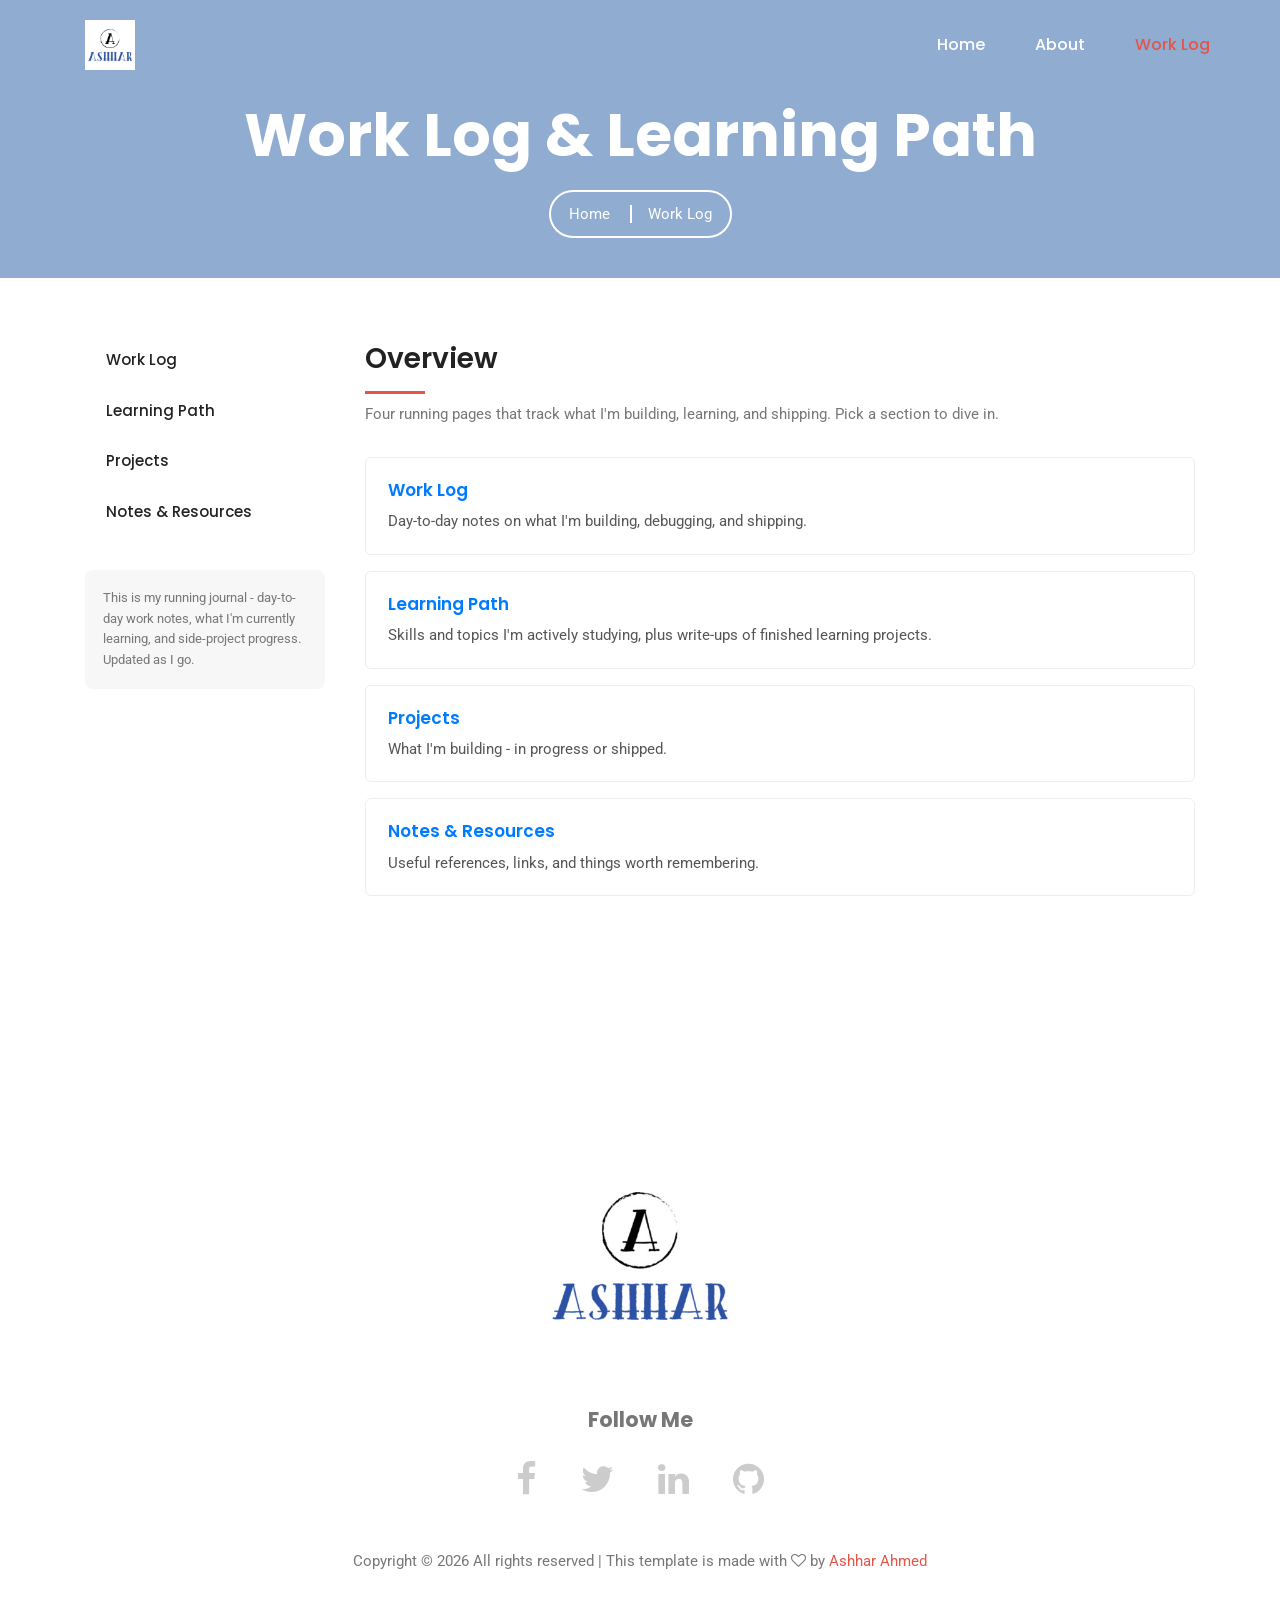
==== commit 226c6f07: "folder restructuring and compact view" ====
--- a/worklog/index.html
+++ b/worklog/index.html
@@ -56,7 +56,7 @@
     <section class="banner-area relative">
         <div class="container">
             <div class="row d-flex align-items-center justify-content-center">
-                <div class="about-content col-lg-12">
+                <div class="about-content col-lg-12 compact-banner">
                     <h1 class="text-white">
                         Work Log &amp; Learning Path
                     </h1>
--- a/css/worklog.css
+++ b/css/worklog.css
@@ -5,6 +5,20 @@
 .worklog-area {
   padding-top: 60px;
   padding-bottom: 90px;
+}
+
+/* Shorter hero banner for the worklog/ section - these are working-journal
+   pages you open often, so less scrolling before real content beats a big
+   marketing-style hero. */
+.about-content.compact-banner {
+  margin-top: 90px;
+  margin-bottom: 40px;
+}
+
+@media (max-width: 767px) {
+  .about-content.compact-banner {
+    margin-top: 60px;
+  }
 }
 
 .worklog-wrap {
